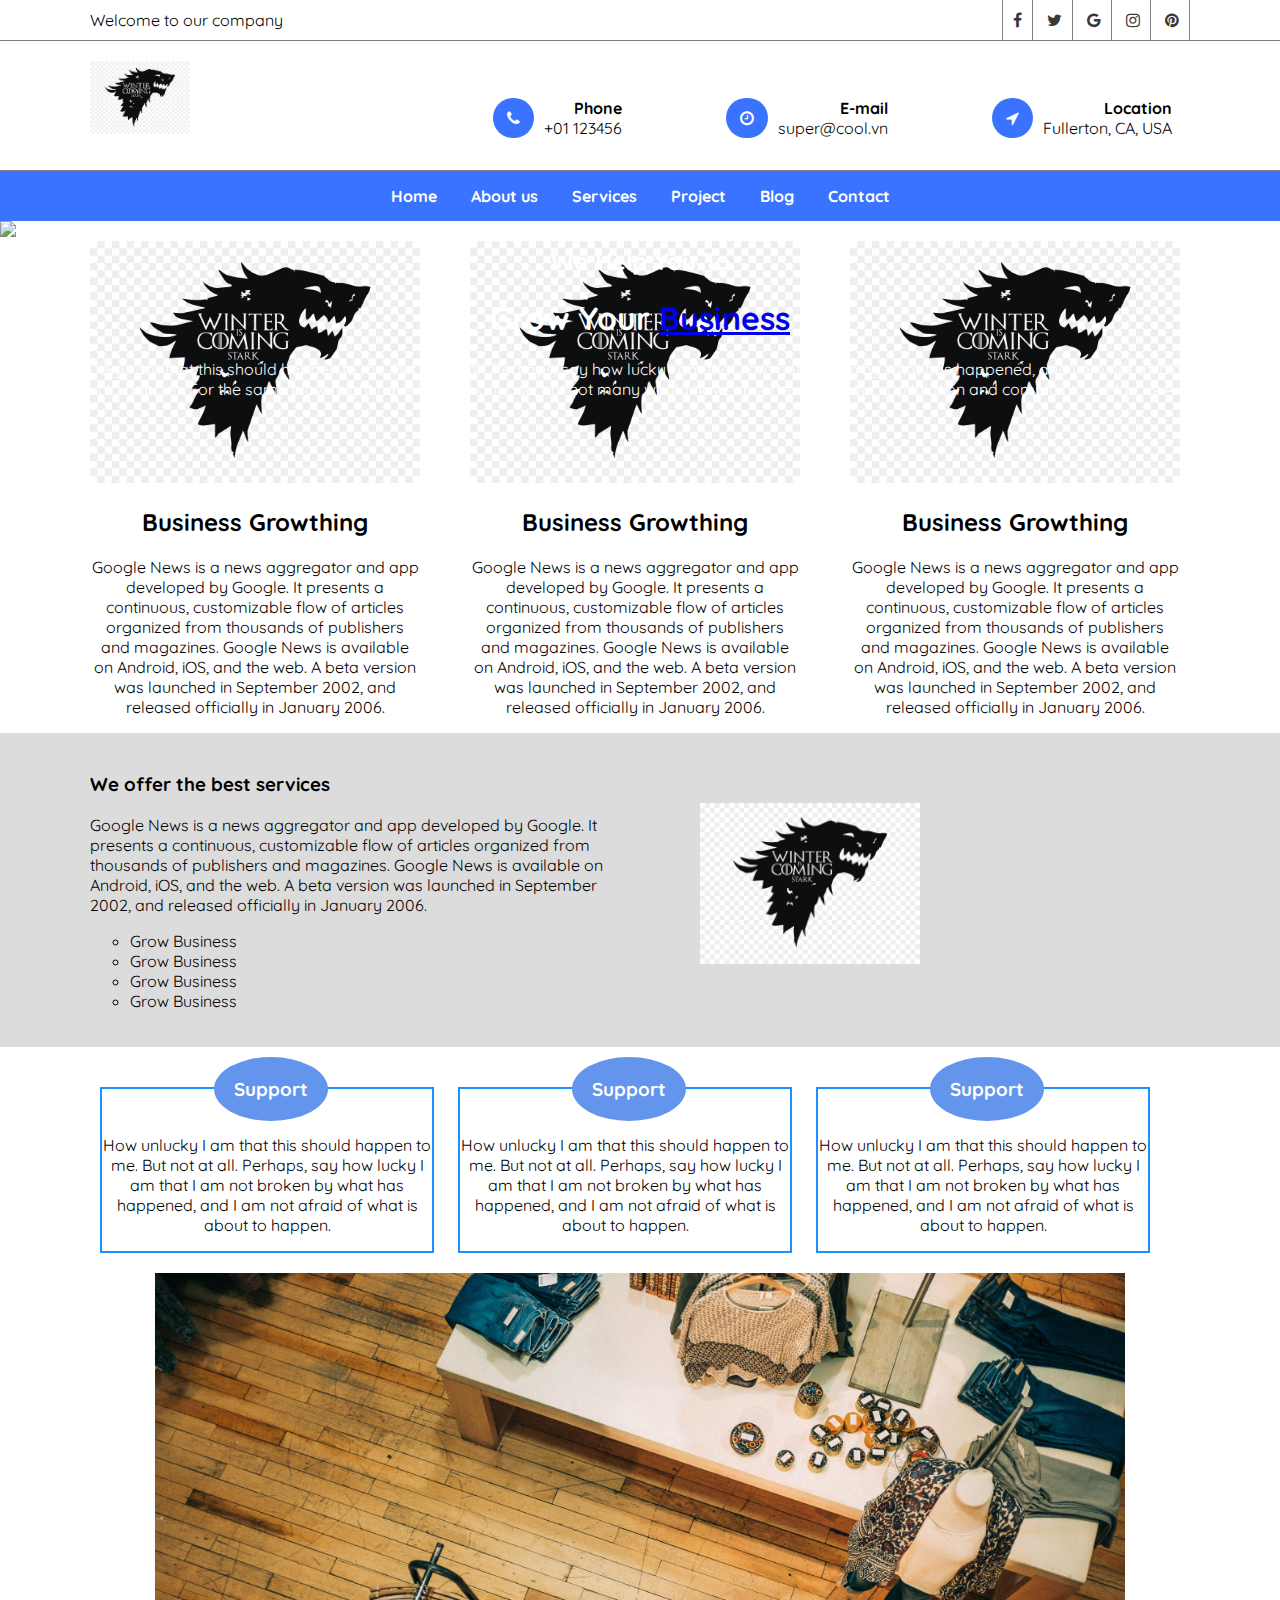
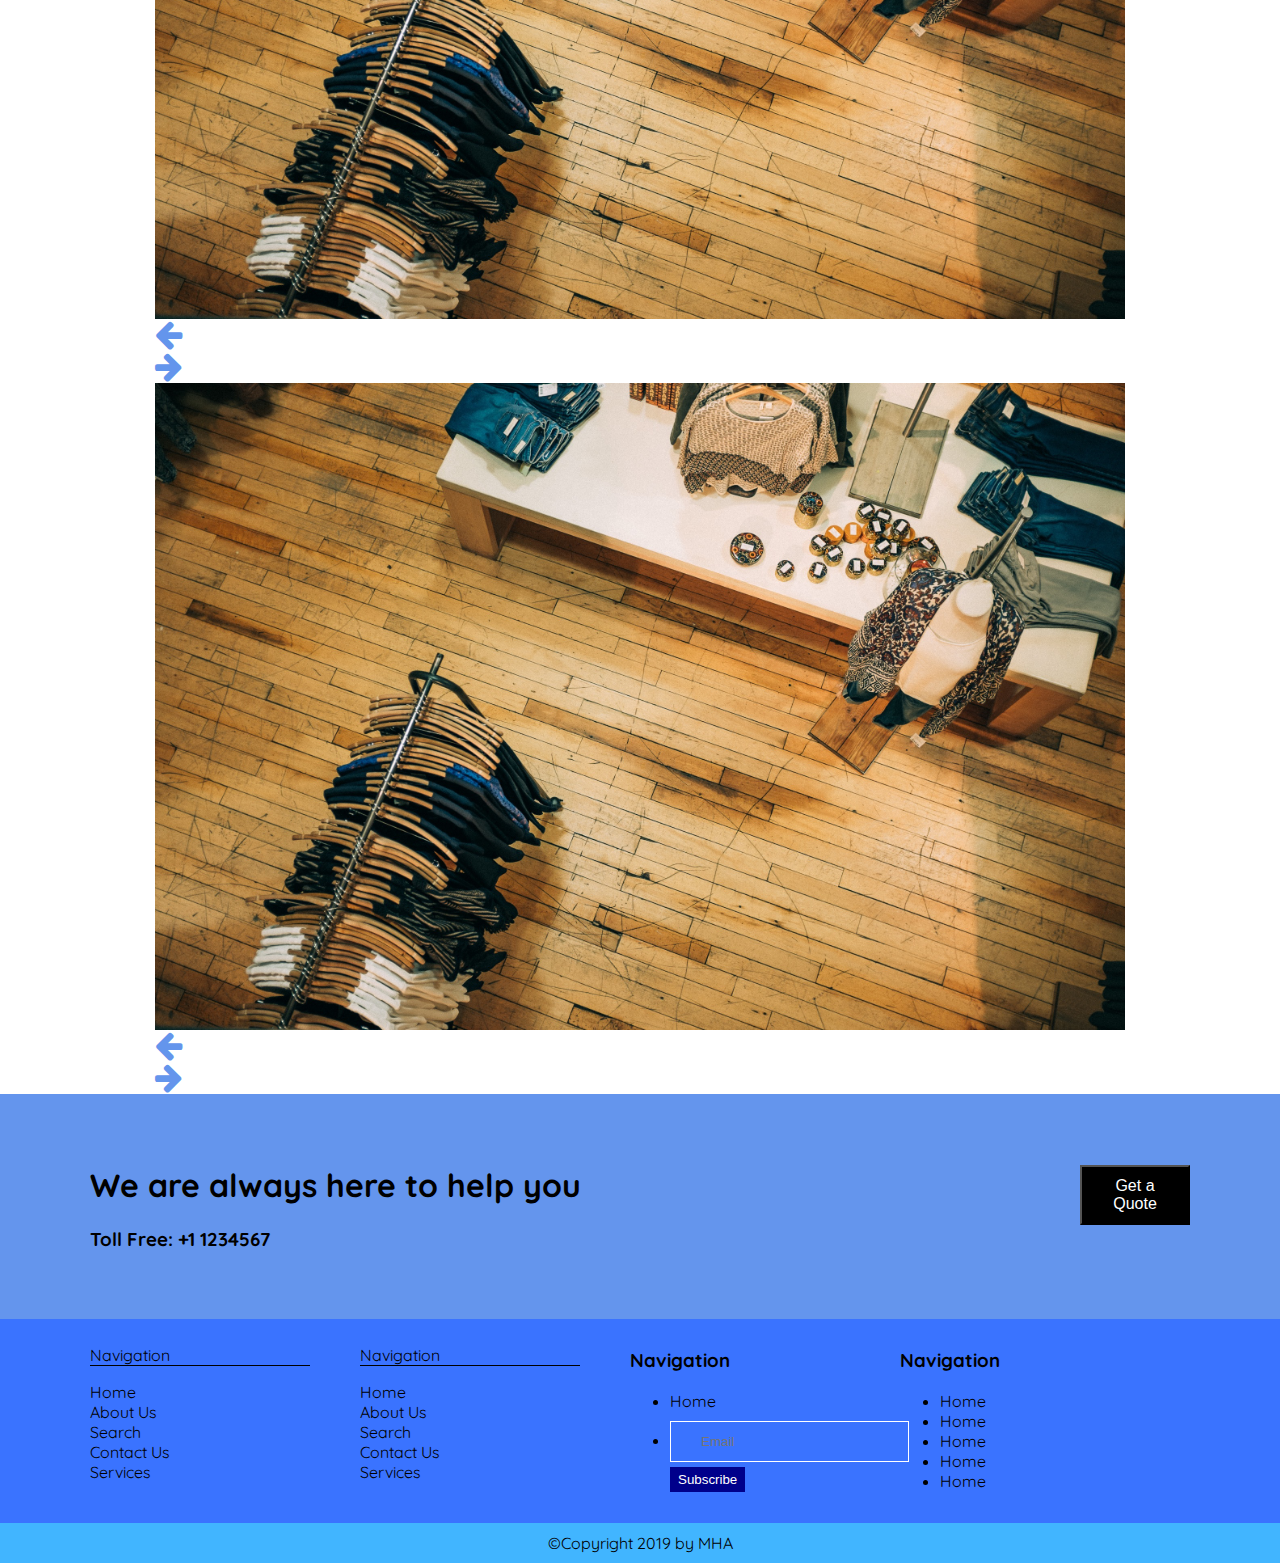
==== index.html @ ed1b42c8 "JQuery Cycle2 slideshow with JS code" ====
<!DOCTYPE html>
<html lang="en">

<head>
    <meta charset="UTF-8">
    <title>BT1 Website</title>
    <link rel="stylesheet" href="http://fonts.googleapis.com/css?family=Quicksand:300,400,500,700,900">
    <!--    <link rel="stylesheet" href="awesomefont/css/all.css">-->
    <link rel="stylesheet" href="//maxcdn.bootstrapcdn.com/font-awesome/4.2.0/css/font-awesome.min.css">
    <link rel="stylesheet" href="css/style.css">
    <link rel="icon" href="images/logo.jpg">
</head>
<body>
<!--BEGIN HEADER-->
<div id="header">
    <!--    BEGIN TOP HEADER-->
    <div id="top-header">
        <div class="container">
            <div id="top-left-header" class="col">
                <p>Welcome to our company</p>
            </div>
            <div id="right-top-header" class="col">
                <ul>
                    <li><a href="#" tittle="Facebook"><i class="fa fa-facebook"></i></a></li>
                    <li><a href="#" tittle="Twitter"><i class="fa fa-twitter"></i></a></li>
                    <li><a href="#" tittle="Google"><i class="fa fa-google"></i></a></li>
                    <li><a href="#" tittle="Instagram"><i class="fa fa-instagram"></i></a></li>
                    <li><a href="#" tittle="Pinterest"><i class="fa fa-pinterest"></i></a></li>
                </ul>
            </div>
        </div>
    </div>
    <!--    END TOP HEADER-->
    <!--    BEGIN CONTACT HEADER-->
    <div id="contact-header">
        <div class="container">
            <div id="logo">
                <a href="index.html" tittle="Main page">
                    <img src="images/logo.jpg" width="100px">
                </a>
            </div>
            <div id="contact">
                <ul>
                    <li>
                        <div class="item-contact">
                            <p class="icon"><i class="fa fa-phone"></i></p>
                            <p class="content"><strong>Phone</strong><br/>+01 123456</p>
                        </div>
                    </li>
                    <li>
                        <div class="item-contact">
                            <p class="icon"><i class="fa fa-clock-o"></i></p>
                            <p class="content"><strong>E-mail</strong><br/>super@cool.vn</p>
                        </div>
                        <div class="item-contact"> </div>
                    </li>
                    <li>
                        <div class="item-contact">
                            <p class="icon"><i class="fa fa-location-arrow"></i></p>
                            <p class="content"><strong>Location</strong><br/>Fullerton, CA, USA</p>
                        </div>
                        <div class="item-contact"> </div>
                    </li>
                </ul>
            </div>
        </div>
    </div>
    <!--    END CONTACT HEADER-->
    <div class="clearfix"></div> <!--clear unwanted space when using 'float'-->
    <!--    BEGIN MENU HEADER-->
    <div id="menu-header">
        <ul>
            <li><a href="index.html">Home</a></li>
            <li><a href="index.html">About us</a></li>
            <li><a href="index.html">Services</a></li>
            <li><a href="index.html">Project</a></li>
            <li><a href="index.html">Blog</a></li>
            <li><a href="index.html">Contact</a></li>
        </ul>
    </div>
    <!--    END MENU HEADER-->
</div>
<!--END HEADER-->

<!--BEGIN MAIN-->
<div id="main">
    <!--    BEGIN SLIDER-->
    <div id="slider">
        <img src="images/winter.jpg" width="100%">
        <div class="content-slider">
            <h2>We Help You To</h2>
            <h1>Grow Your <a href="#">Business</a></h1>
            <p>“How unlucky I am that this should happen to me. But not at all. Perhaps, say how lucky I am that I am not broken by what has happened, and I am not afraid of what is about to happen. For the same blow might have stricken anyone, but not many would have absorbed it without capitulation and complaint.” ― Marcus Aurelius</p>
        </div>
    </div>
    <!--    END SLIDER-->
    <!--    BEGIN SERVICES-->
    <div id="services">
        <div class="container">
            <div class="col-3">
                <img src="images/logo.jpg" width="100%">
                <div class="services-content">
                    <h2>Business Growthing</h2>
                    <p>Google News is a news aggregator and app developed by Google. It presents a continuous, customizable flow of articles organized from thousands of publishers and magazines. Google News is available on Android, iOS, and the web. A beta version was launched in September 2002, and released officially in January 2006.</p>
                </div>
            </div>
            <div class="col-3">
                <img src="images/logo.jpg" width="100%">
                <div class="services-content">
                    <h2>Business Growthing</h2>
                    <p>Google News is a news aggregator and app developed by Google. It presents a continuous, customizable flow of articles organized from thousands of publishers and magazines. Google News is available on Android, iOS, and the web. A beta version was launched in September 2002, and released officially in January 2006.</p>
                </div>
            </div>
            <div class="col-3">
                <img src="images/logo.jpg" width="100%">
                <div class="services-content">
                    <h2>Business Growthing</h2>
                    <p>Google News is a news aggregator and app developed by Google. It presents a continuous, customizable flow of articles organized from thousands of publishers and magazines. Google News is available on Android, iOS, and the web. A beta version was launched in September 2002, and released officially in January 2006.</p>
                </div>
            </div>
        </div>
    </div>
    <!--    END SERVICES-->
    <!--    BEGIN ADS-->
    <div id="ads">
        <div class="container">
            <div id="ads-text">
                <h3>We offer the best services</h3>
                <p>Google News is a news aggregator and app developed by Google. It presents a continuous, customizable flow of articles organized from thousands of publishers and magazines. Google News is available on Android, iOS, and the web. A beta version was launched in September 2002, and released officially in January 2006.</p>
                <ul>
                    <li>Grow Business</li>
                    <li>Grow Business</li>
                    <li>Grow Business</li>
                    <li>Grow Business</li>
                </ul>
            </div>
            <div id="ads-image">
                <img src="images/logo.jpg" width="50%">
            </div>
        </div>
    </div>
    <!--    END ADS-->
    <div id="box">
        <div class="container">
            <div class="box-1">
                <h3>Support</h3>
                <p>How unlucky I am that this should happen to me. But not at all. Perhaps, say how lucky I am that I am not broken by what has happened, and I am not afraid of what is about to happen.</p>
            </div>
            <div class="box-1">
                <h3>Support</h3>
                <p>How unlucky I am that this should happen to me. But not at all. Perhaps, say how lucky I am that I am not broken by what has happened, and I am not afraid of what is about to happen.</p>
            </div>
            <div class="box-1">
                <h3>Support</h3>
                <p>How unlucky I am that this should happen to me. But not at all. Perhaps, say how lucky I am that I am not broken by what has happened, and I am not afraid of what is about to happen.</p>
            </div>
        </div>
    </div>
<!--    START CYCLE SLIDERS-->
    <script src="js/jquery-1.12.4.min.js" type="text/javascript"></script>
    <script src="js/jquery.cycle2.min.js" type="text/javascript"></script>
    <script>
        $(document).ready(function(){
            $("#cycle-1").cycle({speed: 4000, fx: 'none'});
            $("#cycle-2").cycle({speed: 2000, fx: 'fadeout'});
        })
    </script>
    <div id="cycle">
        <div id="cycle-1">
            <div class="cycle-prev"><a href="#"><i class="fa fa-arrow-left fa-2x"></i></a></div>
            <div class="cycle-next"><a href="#"><i class="fa fa-arrow-right fa-2x"></i></a></div>
            <img src="images/1.jpg" class="img-responsive">
            <img src="images/2.jpg" class="img-responsive">
            <img src="images/3.jpg" class="img-responsive">
            <img src="images/4.jpg" class="img-responsive">
        </div>

        <div id="cycle-2">
            <div class="cycle-prev"><a href="#"><i class="fa fa-arrow-left fa-2x"></i></a></div>
            <div class="cycle-next"><a href="#"><i class="fa fa-arrow-right fa-2x"></i></a></div>
            <img src="images/1.jpg" class="img-responsive">
            <img src="images/2.jpg" class="img-responsive">
            <img src="images/3.jpg" class="img-responsive">
            <img src="images/4.jpg" class="img-responsive">
        </div>
    </div>
<!--    END CYCLE SLIDERS-->
</div>
<!--END MAIN-->

<footer id="footer">
    <!--    BEGIN QUOTE-->
    <div id="quote" class="clearfix">
        <div class="container">
            <button style="float: right;" class="quote-button">Get a Quote</button>
            <div class="toll">
                <h1>We are always here to help you</h1>
                <h3>Toll Free: +1 1234567</h3>
            </div>
        </div>
    </div>
    <!--    END QUOTE-->
    <!--    BEGIN LINKS-->
    <div id="links">
        <div class="container">
            <div class="col-4-1">
                <p>Navigation</p>
                <a href="#">Home</a><br/>
                <a href="#">About Us</a><br/>
                <a href="#">Search</a><br/>
                <a href="#">Contact Us</a><br/>
                <a href="#">Services</a><br/>
            </div>
            <div class="col-4-1">
                <p>Navigation</p>
                <a href="#">Home</a><br/>
                <a href="#">About Us</a><br/>
                <a href="#">Search</a><br/>
                <a href="#">Contact Us</a><br/>
                <a href="#">Services</a><br/>
            </div>
            <div class="col-4-1">
                <h3>Navigation</h3>
                <ul>
                    <li><a href="#">Home</a></li>
                    <li>
                        <form>
                            <input placeholder="Email" type="email" name="emailaddress" id="email">
                            <button id="subs" type="submit">Subscribe</button>
                        </form>
                    </li>
                </ul>

            </div>
            <div class="col-4-1">
                <h3>Navigation</h3>
                <ul>
                    <li><a href="#">Home</a></li>
                    <li><a href="#">Home</a></li>
                    <li><a href="#">Home</a></li>
                    <li><a href="#">Home</a></li>
                    <li><a href="#">Home</a></li>
                </ul>
            </div>
        </div>
    </div>
    <!--    END LINKS-->
    <!--    BEGIN COPYRIGHT-->
    <div id="copyright">
        <p>&copyCopyright 2019 by MHA</p>
    </div>
    <!--    END COPYRIGHT-->
</footer>
</body>
</html>
---- css/style.css ----
/*BODY*/
body{
    margin: 0;
    font-family: 'Quicksand', san-serif;
    font-size: 12pt;
}

/*TOP HEADER*/
#top-header{
    border-bottom: 1px solid grey;
}

/*TOP LEFT HEADER*/
#top-left-header p{
    margin: 0px;
    padding: 10px 0;
}

/*RIGHT TOP HEADER*/
#right-top-header{
    float: right;
}

#right-top-header a{
    color: #393939;
    display: block;
    padding: 10px;
    border-right: 1px solid grey;
}

#right-top-header ul li:first-child {
    border-left: 1px solid grey;
}

#right-top-header ul{
    list-style-type: none;
    padding-left: 0;
    margin: 0;
}

#right-top-header ul li{
    display: inline-block;
}

/*TOP HEADER CONTAINER*/
.container{
    width: 1100px;
    margin: 0 auto;
}

/*TOP HEADER COL*/
.col{
    display: inline-block;
}

/*CONTACT HEADER*/
#contact-header{
    border-bottom: 1px solid grey;
}

/*LOGO IN CONTACT HEADER*/
#logo{
    display: inline-block;
    width: 20%;
    padding: 20px 0;
}

/*CONTACT IN CONTACT HEADER*/
#contact{
    display: inline-block;
    width: 78%;
    text-align: right;
}

#contact-header ul{
    list-style-type: none;
    padding: 0;
}

#contact-header ul li{
    display: inline-block;
    margin-left: 100px;
}

.icon{
    float: left;
    background: #3a73ff;
    color: white;
    padding: 10px 14px;
    border-radius: 45px;
    margin-right: 10px;
}

.content{
    display: inline-block;
}

.clearfix{
    clear: both;
}

/*MENU HEADER*/
#menu-header{
    background: #3a73ff;
    text-align: center;
    color: white;
}

#menu-header ul{
    margin: 0;
    padding: 0;
}

#menu-header ul li{
    list-style-type: none;
    display: inline-block;
}

#menu-header a{
    text-decoration: none;
    color: white;
    font-weight: bold;
    display: block;
    padding: 15px;
}

#menu-header a:hover{
    color: deepskyblue;
}

/*MAIN SLIDER*/
#slider{
    position: relative;
}

.content-slider{
    position: absolute;
    top: 25%;
    text-align: center;
    color: white;
}

/*MAIN SERVICES*/
.col-3{
    width: 30%;
    float: left;
    margin-right: 50px;
}

.col-3:last-child{
    margin-right: 0;
}

.services-content{
    text-align: center;
}

/*MAIN ADS*/
#ads{
    clear: both;
    background: gainsboro;
    padding: 20px;
}

#ads-text{
    display: inline-block;
    width: 50%;
}

#ads-text ul{
    list-style-type: circle;
}

#ads-image{
    display: inline-block;
    width: 40%;
    float: right;
    padding: 50px;
}

/*MAIN BOX*/

.box-1{
    width: 30%;
    display: inline-block;
    margin: 10px;
    margin-top: 40px;
    margin-bottom: 20px;
    text-align: center;
    border: 2px solid dodgerblue;
    position: relative;
    padding-top: 30px;
}

.box-1 h3 {
    position: absolute;
    top: -50px;
    left: 34%;
    background: #6495ec;
    padding: 20px;
    color: #fff;
    border-radius: 50%;
}

/*CYCLE SLIDER*/
#cycle{
    width: 970px;
    margin: 0 auto;
    position: relative;
}

.img-responsive{
    max-width: 100%;
}

.cycle-prev{
    positon: absolute;
    top: 50px;
    left: 5px;
}

.cycle-next{
    positon: absolute;
    top: 50px;
    right: 5px;
}

#cycle a{
    color: #6495ec;
}

/*FOOTER QUOTE*/
#quote{
    background: cornflowerblue;
    padding: 50px;
}

.quote-button{
    display: inline-block;
    background: black;
    color: white;
    padding: 10px 10px;
    font-size: 16px;
    width: 10%;
    cursor:pointer;
    float: right;
}

#quote toll{
    display: inline-block;
    width: 80%;
}

/*FOOTER LINKS*/
#links{
    clear: both;
    overflow: auto;
    background: #3a73ff;
    padding: 10px;
}

.col-4-1 p{
    border-bottom: 1px solid black;
}

#red-text{
    border-bottom: none;
    color: red;
    margin: 0;
    font-weight: bold;
}

.col-4-1 a{
    text-decoration: none;
    color: black;
}

.col-4-1 a:hover{
    color: white;
}

.col-4-1{
    width: 20%;
    float: left;
    margin-right: 50px;
}

#email{
    border: 1px solid white;
    padding: 10px;
    margin: 10px 10px 0 0;
    background: #3a73ff;
    padding: 12px 30px;
}

#subs{
    border: none;
    color: white;
    background: darkblue;
    margin: 5px 0;
    padding: 5px 8px;
    cursor: pointer;
}

/*FOOTER COPYRIGHT*/
#copyright p{
    margin: 0;
    overflow: hidden;
    clear: both;
    padding: 10px;
    text-align: center;
    background: #41b5ff;
}
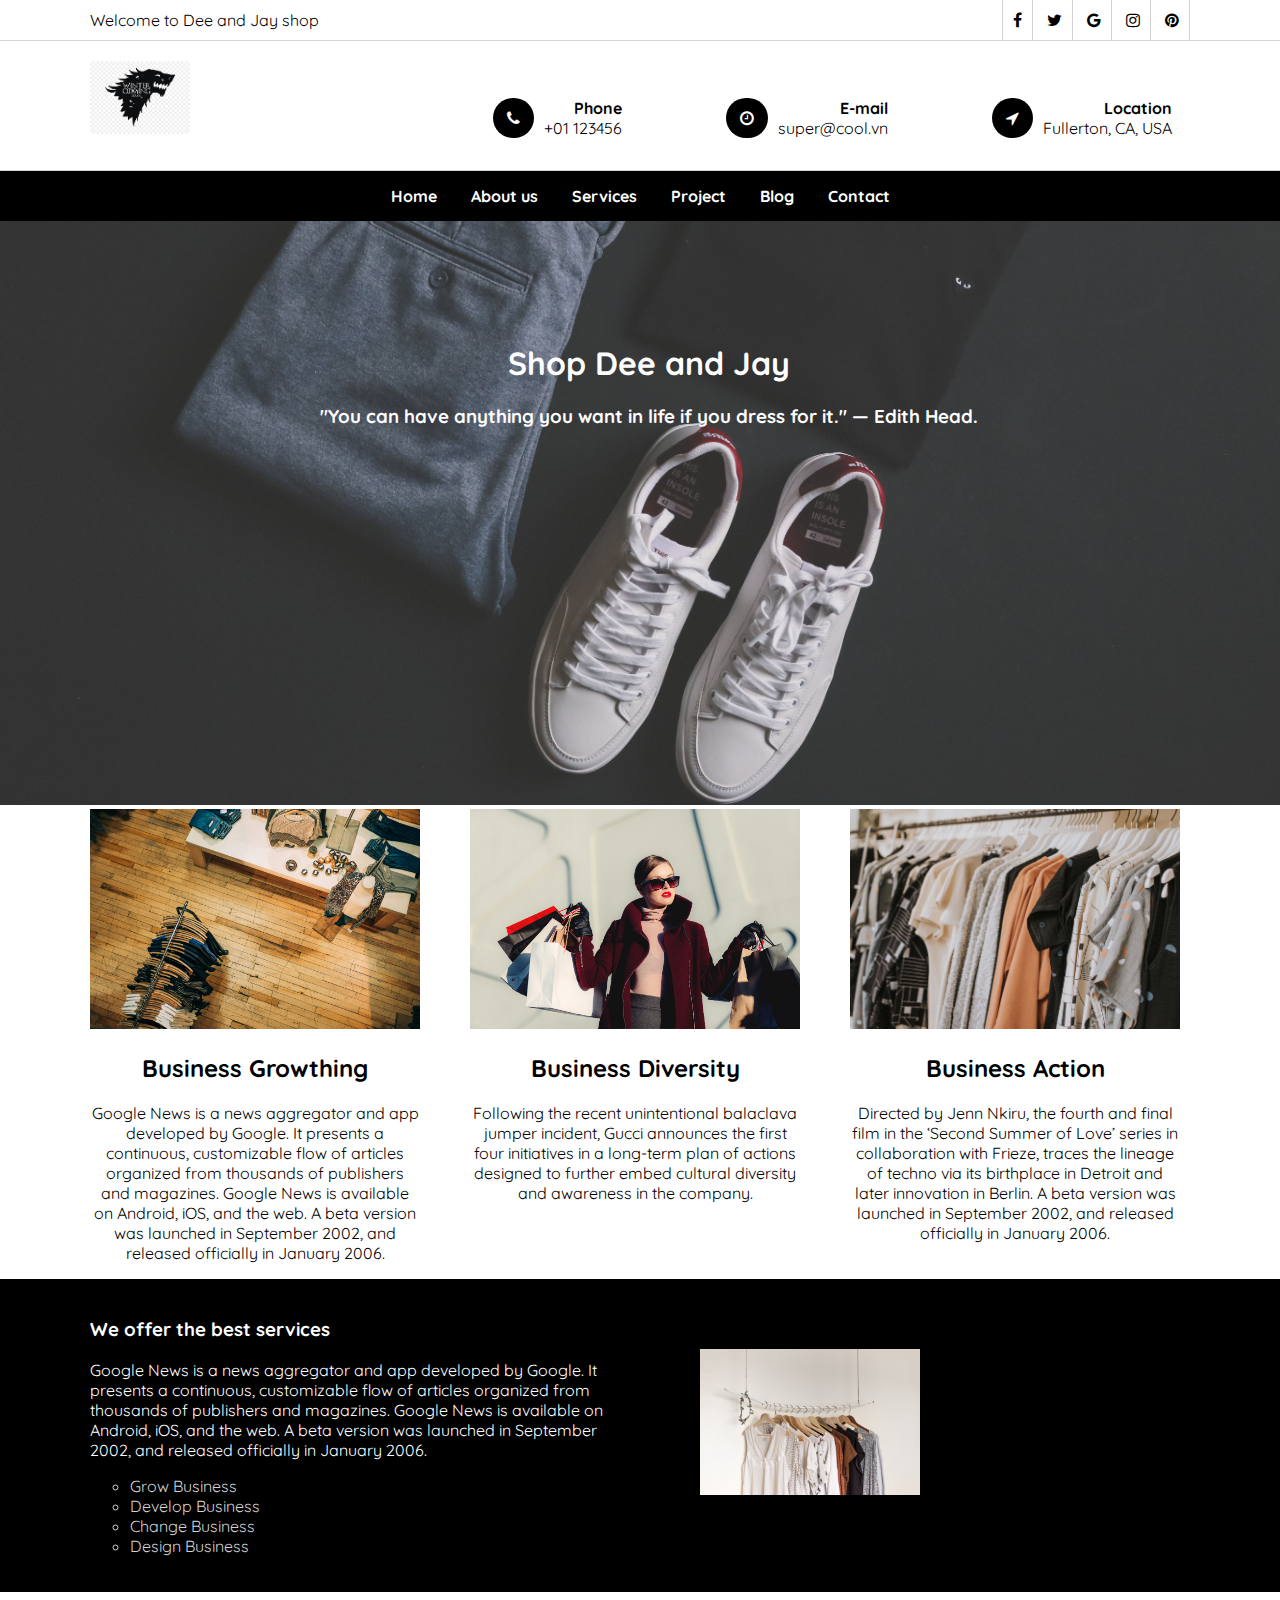
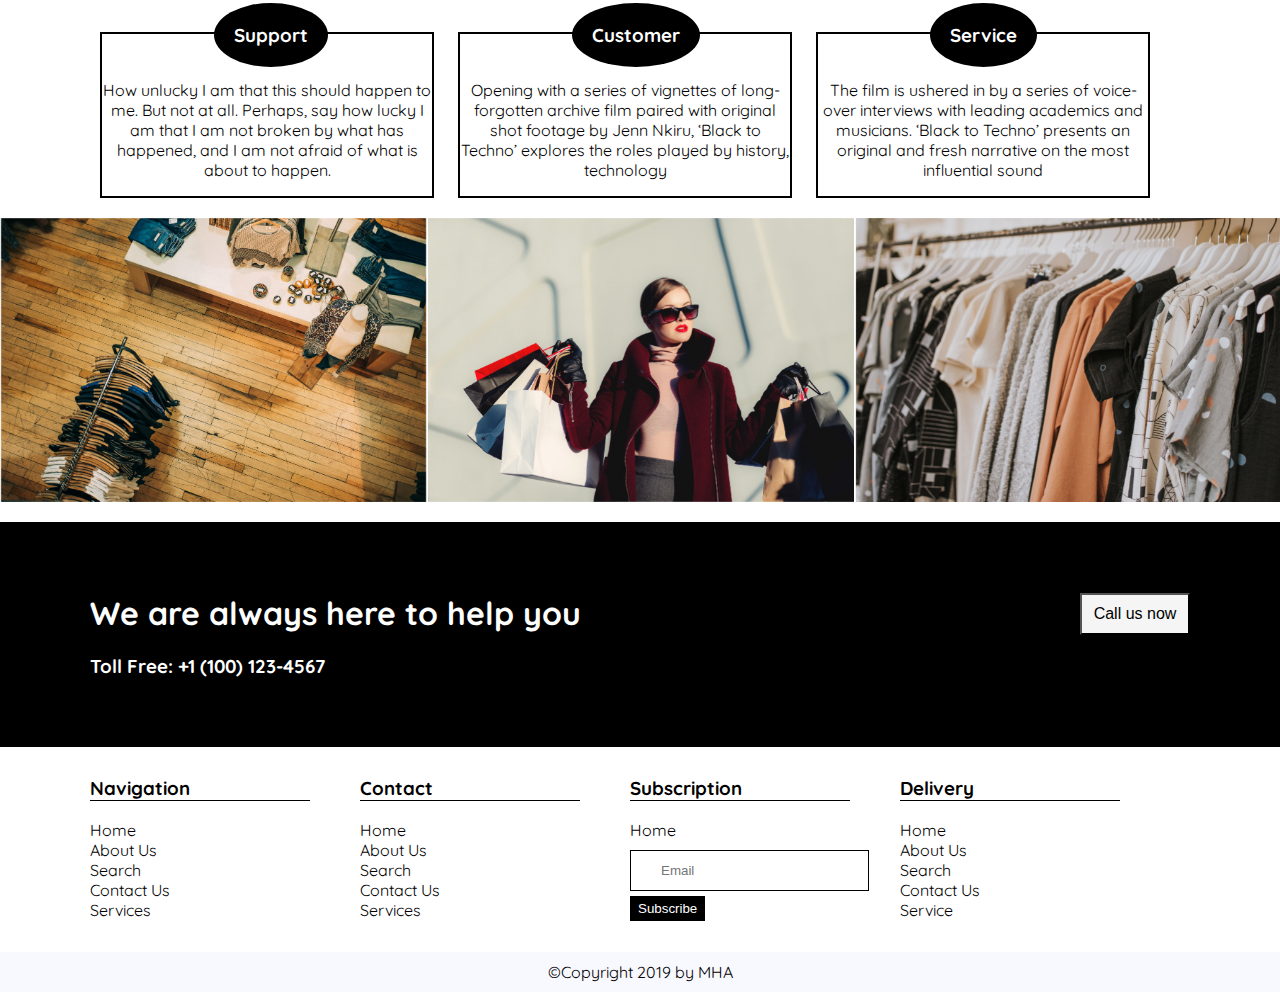
==== commit 1b282800: "Owl Casourel Slideshow with page design" ====
--- a/index.html
+++ b/index.html
@@ -3,12 +3,14 @@
 
 <head>
     <meta charset="UTF-8">
-    <title>BT1 Website</title>
+    <title>Dee and Jay</title>
     <link rel="stylesheet" href="http://fonts.googleapis.com/css?family=Quicksand:300,400,500,700,900">
     <!--    <link rel="stylesheet" href="awesomefont/css/all.css">-->
     <link rel="stylesheet" href="//maxcdn.bootstrapcdn.com/font-awesome/4.2.0/css/font-awesome.min.css">
     <link rel="stylesheet" href="css/style.css">
     <link rel="icon" href="images/logo.jpg">
+    <link rel="stylesheet" href="owlcarousel/docs/assets/owlcarousel/assets/owl.carousel.css" type="text/css">
+    <link rel="stylesheet" href="owlcarousel/dist/assets/owl.theme.default.css" type="text/css">
 </head>
 <body>
 <!--BEGIN HEADER-->
@@ -17,7 +19,7 @@
     <div id="top-header">
         <div class="container">
             <div id="top-left-header" class="col">
-                <p>Welcome to our company</p>
+                <p>Welcome to Dee and Jay shop</p>
             </div>
             <div id="right-top-header" class="col">
                 <ul>
@@ -86,11 +88,10 @@
 <div id="main">
     <!--    BEGIN SLIDER-->
     <div id="slider">
-        <img src="images/winter.jpg" width="100%">
+        <img src="images/6.jpg" width="100%">
         <div class="content-slider">
-            <h2>We Help You To</h2>
-            <h1>Grow Your <a href="#">Business</a></h1>
-            <p>“How unlucky I am that this should happen to me. But not at all. Perhaps, say how lucky I am that I am not broken by what has happened, and I am not afraid of what is about to happen. For the same blow might have stricken anyone, but not many would have absorbed it without capitulation and complaint.” ― Marcus Aurelius</p>
+            <h1>Shop Dee and Jay</h1>
+            <h3>"You can have anything you want in life if you dress for it." — Edith Head.</h3>
         </div>
     </div>
     <!--    END SLIDER-->
@@ -98,24 +99,24 @@
     <div id="services">
         <div class="container">
             <div class="col-3">
-                <img src="images/logo.jpg" width="100%">
+                <img src="images/1.jpg" width="100%">
                 <div class="services-content">
                     <h2>Business Growthing</h2>
                     <p>Google News is a news aggregator and app developed by Google. It presents a continuous, customizable flow of articles organized from thousands of publishers and magazines. Google News is available on Android, iOS, and the web. A beta version was launched in September 2002, and released officially in January 2006.</p>
                 </div>
             </div>
             <div class="col-3">
-                <img src="images/logo.jpg" width="100%">
+                <img src="images/2.jpg" width="100%">
                 <div class="services-content">
-                    <h2>Business Growthing</h2>
-                    <p>Google News is a news aggregator and app developed by Google. It presents a continuous, customizable flow of articles organized from thousands of publishers and magazines. Google News is available on Android, iOS, and the web. A beta version was launched in September 2002, and released officially in January 2006.</p>
+                    <h2>Business Diversity</h2>
+                    <p>Following the recent unintentional balaclava jumper incident, Gucci announces the first four initiatives in a long-term plan of actions designed to further embed cultural diversity and awareness in the company.</p>
                 </div>
             </div>
             <div class="col-3">
-                <img src="images/logo.jpg" width="100%">
+                <img src="images/3.jpg" width="100%">
                 <div class="services-content">
-                    <h2>Business Growthing</h2>
-                    <p>Google News is a news aggregator and app developed by Google. It presents a continuous, customizable flow of articles organized from thousands of publishers and magazines. Google News is available on Android, iOS, and the web. A beta version was launched in September 2002, and released officially in January 2006.</p>
+                    <h2>Business Action</h2>
+                    <p>Directed by Jenn Nkiru, the fourth and final film in the ‘Second Summer of Love’ series in collaboration with Frieze, traces the lineage of techno via its birthplace in Detroit and later innovation in Berlin. A beta version was launched in September 2002, and released officially in January 2006.</p>
                 </div>
             </div>
         </div>
@@ -129,13 +130,13 @@
                 <p>Google News is a news aggregator and app developed by Google. It presents a continuous, customizable flow of articles organized from thousands of publishers and magazines. Google News is available on Android, iOS, and the web. A beta version was launched in September 2002, and released officially in January 2006.</p>
                 <ul>
                     <li>Grow Business</li>
-                    <li>Grow Business</li>
-                    <li>Grow Business</li>
-                    <li>Grow Business</li>
+                    <li>Develop Business</li>
+                    <li>Change Business</li>
+                    <li>Design Business</li>
                 </ul>
             </div>
             <div id="ads-image">
-                <img src="images/logo.jpg" width="50%">
+                <img src="images/4.jpg" width="50%">
             </div>
         </div>
     </div>
@@ -147,44 +148,68 @@
                 <p>How unlucky I am that this should happen to me. But not at all. Perhaps, say how lucky I am that I am not broken by what has happened, and I am not afraid of what is about to happen.</p>
             </div>
             <div class="box-1">
-                <h3>Support</h3>
-                <p>How unlucky I am that this should happen to me. But not at all. Perhaps, say how lucky I am that I am not broken by what has happened, and I am not afraid of what is about to happen.</p>
+                <h3>Customer</h3>
+                <p>Opening with a series of vignettes of long-forgotten archive film paired with original shot footage by Jenn Nkiru, ‘Black to Techno’ explores the roles played by history, technology </p>
             </div>
             <div class="box-1">
-                <h3>Support</h3>
-                <p>How unlucky I am that this should happen to me. But not at all. Perhaps, say how lucky I am that I am not broken by what has happened, and I am not afraid of what is about to happen.</p>
-            </div>
-        </div>
-    </div>
-<!--    START CYCLE SLIDERS-->
-    <script src="js/jquery-1.12.4.min.js" type="text/javascript"></script>
-    <script src="js/jquery.cycle2.min.js" type="text/javascript"></script>
+                <h3>Service</h3>
+                <p>The film is ushered in by a series of voice-over interviews with leading academics and musicians. ‘Black to Techno’ presents an original and fresh narrative on the most influential sound </p>
+            </div>
+        </div>
+    </div>
+    <!--    START CYCLE SLIDERS-->
+    <!--    <script src="jquery/jquery-1.12.4.min.js" type="text/javascript"></script>-->
+    <!--    <script src="jquery/jquery.cycle2.min.js" type="text/javascript"></script>-->
+    <!--    <script>-->
+    <!--        $(document).ready(function(){-->
+    <!--            $("#cycle-1").cycle({speed: 4000, fx: 'none'});-->
+    <!--            $("#cycle-2").cycle({speed: 2000, fx: 'fadeout'});-->
+    <!--        })-->
+    <!--    </script>-->
+    <!--    <div id="cycle">-->
+    <!--        <div id="cycle-1">-->
+    <!--            <div class="cycle-prev"><a href="#"><i class="fa fa-arrow-left fa-2x"></i></a></div>-->
+    <!--            <div class="cycle-next"><a href="#"><i class="fa fa-arrow-right fa-2x"></i></a></div>-->
+    <!--            <img src="images/1.jpg" class="img-responsive">-->
+    <!--            <img src="images/2.jpg" class="img-responsive">-->
+    <!--            <img src="images/3.jpg" class="img-responsive">-->
+    <!--            <img src="images/4.jpg" class="img-responsive">-->
+    <!--            <img src="images/5.jpg" class="img-responsive">-->
+    <!--        </div>-->
+
+    <!--        <div id="cycle-2">-->
+    <!--            <div class="cycle-prev"><a href="#"><i class="fa fa-arrow-left fa-2x"></i></a></div>-->
+    <!--            <div class="cycle-next"><a href="#"><i class="fa fa-arrow-right fa-2x"></i></a></div>-->
+    <!--            <img src="images/1.jpg" class="img-responsive">-->
+    <!--            <img src="images/2.jpg" class="img-responsive">-->
+    <!--            <img src="images/3.jpg" class="img-responsive">-->
+    <!--            <img src="images/4.jpg" class="img-responsive">-->
+    <!--            <img src="images/5.jpg" class="img-responsive">-->
+    <!--        </div>-->
+    <!--    </div>-->
+    <!--    END CYCLE SLIDERS-->
+
+    <!--    START OWL CAROUSEL SLIDESHOW-->
+    <div class="owl-carousel">
+        <div><img src="images/1.jpg" width="500px"></div>
+        <div><img src="images/2.jpg" width="500px"></div>
+        <div><img src="images/3.jpg" width="500px"></div>
+        <div><img src="images/4.jpg" width="500px"></div>
+        <div><img src="images/5.jpg" width="500px"></div>
+    </div>
+
+    <script src="jquery/jquery-1.12.4.min.js" type="text/javascript"></script>
+    <script src="owlcarousel/dist/owl.carousel.min.js" type="text/javascript"></script>
     <script>
         $(document).ready(function(){
-            $("#cycle-1").cycle({speed: 4000, fx: 'none'});
-            $("#cycle-2").cycle({speed: 2000, fx: 'fadeout'});
-        })
+            $(".owl-carousel").owlCarousel({
+                margin: 2,
+                loop: true,
+                autoplay: true
+            });
+        });
     </script>
-    <div id="cycle">
-        <div id="cycle-1">
-            <div class="cycle-prev"><a href="#"><i class="fa fa-arrow-left fa-2x"></i></a></div>
-            <div class="cycle-next"><a href="#"><i class="fa fa-arrow-right fa-2x"></i></a></div>
-            <img src="images/1.jpg" class="img-responsive">
-            <img src="images/2.jpg" class="img-responsive">
-            <img src="images/3.jpg" class="img-responsive">
-            <img src="images/4.jpg" class="img-responsive">
-        </div>
-
-        <div id="cycle-2">
-            <div class="cycle-prev"><a href="#"><i class="fa fa-arrow-left fa-2x"></i></a></div>
-            <div class="cycle-next"><a href="#"><i class="fa fa-arrow-right fa-2x"></i></a></div>
-            <img src="images/1.jpg" class="img-responsive">
-            <img src="images/2.jpg" class="img-responsive">
-            <img src="images/3.jpg" class="img-responsive">
-            <img src="images/4.jpg" class="img-responsive">
-        </div>
-    </div>
-<!--    END CYCLE SLIDERS-->
+    <!--    END OWL CAROUSEL SLIDESHOW-->
 </div>
 <!--END MAIN-->
 
@@ -192,10 +217,10 @@
     <!--    BEGIN QUOTE-->
     <div id="quote" class="clearfix">
         <div class="container">
-            <button style="float: right;" class="quote-button">Get a Quote</button>
+            <button style="float: right;" class="quote-button">Call us now</button>
             <div class="toll">
                 <h1>We are always here to help you</h1>
-                <h3>Toll Free: +1 1234567</h3>
+                <h3>Toll Free: +1 (100) 123-4567</h3>
             </div>
         </div>
     </div>
@@ -204,7 +229,7 @@
     <div id="links">
         <div class="container">
             <div class="col-4-1">
-                <p>Navigation</p>
+                <h3>Navigation</h3>
                 <a href="#">Home</a><br/>
                 <a href="#">About Us</a><br/>
                 <a href="#">Search</a><br/>
@@ -212,7 +237,7 @@
                 <a href="#">Services</a><br/>
             </div>
             <div class="col-4-1">
-                <p>Navigation</p>
+                <h3>Contact</h3>
                 <a href="#">Home</a><br/>
                 <a href="#">About Us</a><br/>
                 <a href="#">Search</a><br/>
@@ -220,7 +245,7 @@
                 <a href="#">Services</a><br/>
             </div>
             <div class="col-4-1">
-                <h3>Navigation</h3>
+                <h3>Subscription</h3>
                 <ul>
                     <li><a href="#">Home</a></li>
                     <li>
@@ -233,13 +258,13 @@
 
             </div>
             <div class="col-4-1">
-                <h3>Navigation</h3>
+                <h3>Delivery</h3>
                 <ul>
                     <li><a href="#">Home</a></li>
-                    <li><a href="#">Home</a></li>
-                    <li><a href="#">Home</a></li>
-                    <li><a href="#">Home</a></li>
-                    <li><a href="#">Home</a></li>
+                    <li><a href="#">About Us</a></li>
+                    <li><a href="#">Search</a></li>
+                    <li><a href="#">Contact Us</a></li>
+                    <li><a href="#">Service</a></li>
                 </ul>
             </div>
         </div>
@@ -252,4 +277,5 @@
     <!--    END COPYRIGHT-->
 </footer>
 </body>
-</html>+</html>
+
--- a/css/style.css
+++ b/css/style.css
@@ -7,7 +7,7 @@
 
 /*TOP HEADER*/
 #top-header{
-    border-bottom: 1px solid grey;
+    border-bottom: 1px solid lightgrey;
 }
 
 /*TOP LEFT HEADER*/
@@ -22,14 +22,14 @@
 }
 
 #right-top-header a{
-    color: #393939;
+    color: black;
     display: block;
     padding: 10px;
-    border-right: 1px solid grey;
+    border-right: 1px solid lightgrey;
 }
 
 #right-top-header ul li:first-child {
-    border-left: 1px solid grey;
+    border-left: 1px solid lightgrey;
 }
 
 #right-top-header ul{
@@ -55,7 +55,7 @@
 
 /*CONTACT HEADER*/
 #contact-header{
-    border-bottom: 1px solid grey;
+    border-bottom: 1px solid lightgrey;
 }
 
 /*LOGO IN CONTACT HEADER*/
@@ -84,7 +84,7 @@
 
 .icon{
     float: left;
-    background: #3a73ff;
+    background: black;
     color: white;
     padding: 10px 14px;
     border-radius: 45px;
@@ -101,7 +101,7 @@
 
 /*MENU HEADER*/
 #menu-header{
-    background: #3a73ff;
+    background: black;
     text-align: center;
     color: white;
 }
@@ -125,7 +125,7 @@
 }
 
 #menu-header a:hover{
-    color: deepskyblue;
+    color: grey;
 }
 
 /*MAIN SLIDER*/
@@ -135,9 +135,10 @@
 
 .content-slider{
     position: absolute;
-    top: 25%;
-    text-align: center;
-    color: white;
+    top: 17%;
+    text-align: center;
+    color: white;
+    margin-left: 25%;
 }
 
 /*MAIN SERVICES*/
@@ -158,17 +159,19 @@
 /*MAIN ADS*/
 #ads{
     clear: both;
-    background: gainsboro;
+    background: black;
     padding: 20px;
 }
 
 #ads-text{
     display: inline-block;
     width: 50%;
+    color: white;
 }
 
 #ads-text ul{
     list-style-type: circle;
+    color: lightgrey;
 }
 
 #ads-image{
@@ -187,7 +190,7 @@
     margin-top: 40px;
     margin-bottom: 20px;
     text-align: center;
-    border: 2px solid dodgerblue;
+    border: 2px solid black;
     position: relative;
     padding-top: 30px;
 }
@@ -196,7 +199,7 @@
     position: absolute;
     top: -50px;
     left: 34%;
-    background: #6495ec;
+    background: black;
     padding: 20px;
     color: #fff;
     border-radius: 50%;
@@ -215,14 +218,15 @@
 
 .cycle-prev{
     positon: absolute;
-    top: 50px;
-    left: 5px;
+    display: inline-block;
+    top: -50%;
 }
 
 .cycle-next{
     positon: absolute;
-    top: 50px;
-    right: 5px;
+    display: inline-block;
+    float: right;
+    top: 50%;
 }
 
 #cycle a{
@@ -231,14 +235,15 @@
 
 /*FOOTER QUOTE*/
 #quote{
-    background: cornflowerblue;
+    background: black;
     padding: 50px;
+    color: white;
 }
 
 .quote-button{
     display: inline-block;
-    background: black;
-    color: white;
+    background: whitesmoke;
+    color: black;
     padding: 10px 10px;
     font-size: 16px;
     width: 10%;
@@ -255,19 +260,12 @@
 #links{
     clear: both;
     overflow: auto;
-    background: #3a73ff;
+    background: white;
     padding: 10px;
 }
 
-.col-4-1 p{
+.col-4-1 h3{
     border-bottom: 1px solid black;
-}
-
-#red-text{
-    border-bottom: none;
-    color: red;
-    margin: 0;
-    font-weight: bold;
 }
 
 .col-4-1 a{
@@ -276,7 +274,7 @@
 }
 
 .col-4-1 a:hover{
-    color: white;
+    color: grey;
 }
 
 .col-4-1{
@@ -285,18 +283,22 @@
     margin-right: 50px;
 }
 
+.col-4-1 ul{
+    list-style-type: none;
+    padding: 0;
+}
+
 #email{
-    border: 1px solid white;
-    padding: 10px;
+    border: 1px solid black;
     margin: 10px 10px 0 0;
-    background: #3a73ff;
+    background: white;
     padding: 12px 30px;
 }
 
 #subs{
     border: none;
     color: white;
-    background: darkblue;
+    background: black;
     margin: 5px 0;
     padding: 5px 8px;
     cursor: pointer;
@@ -309,17 +311,18 @@
     clear: both;
     padding: 10px;
     text-align: center;
-    background: #41b5ff;
-}
-
-
-
-
-
-
-
-
-
-
-
-
+    background: ghostwhite;
+    color: black;
+}
+
+
+
+
+
+
+
+
+
+
+
+
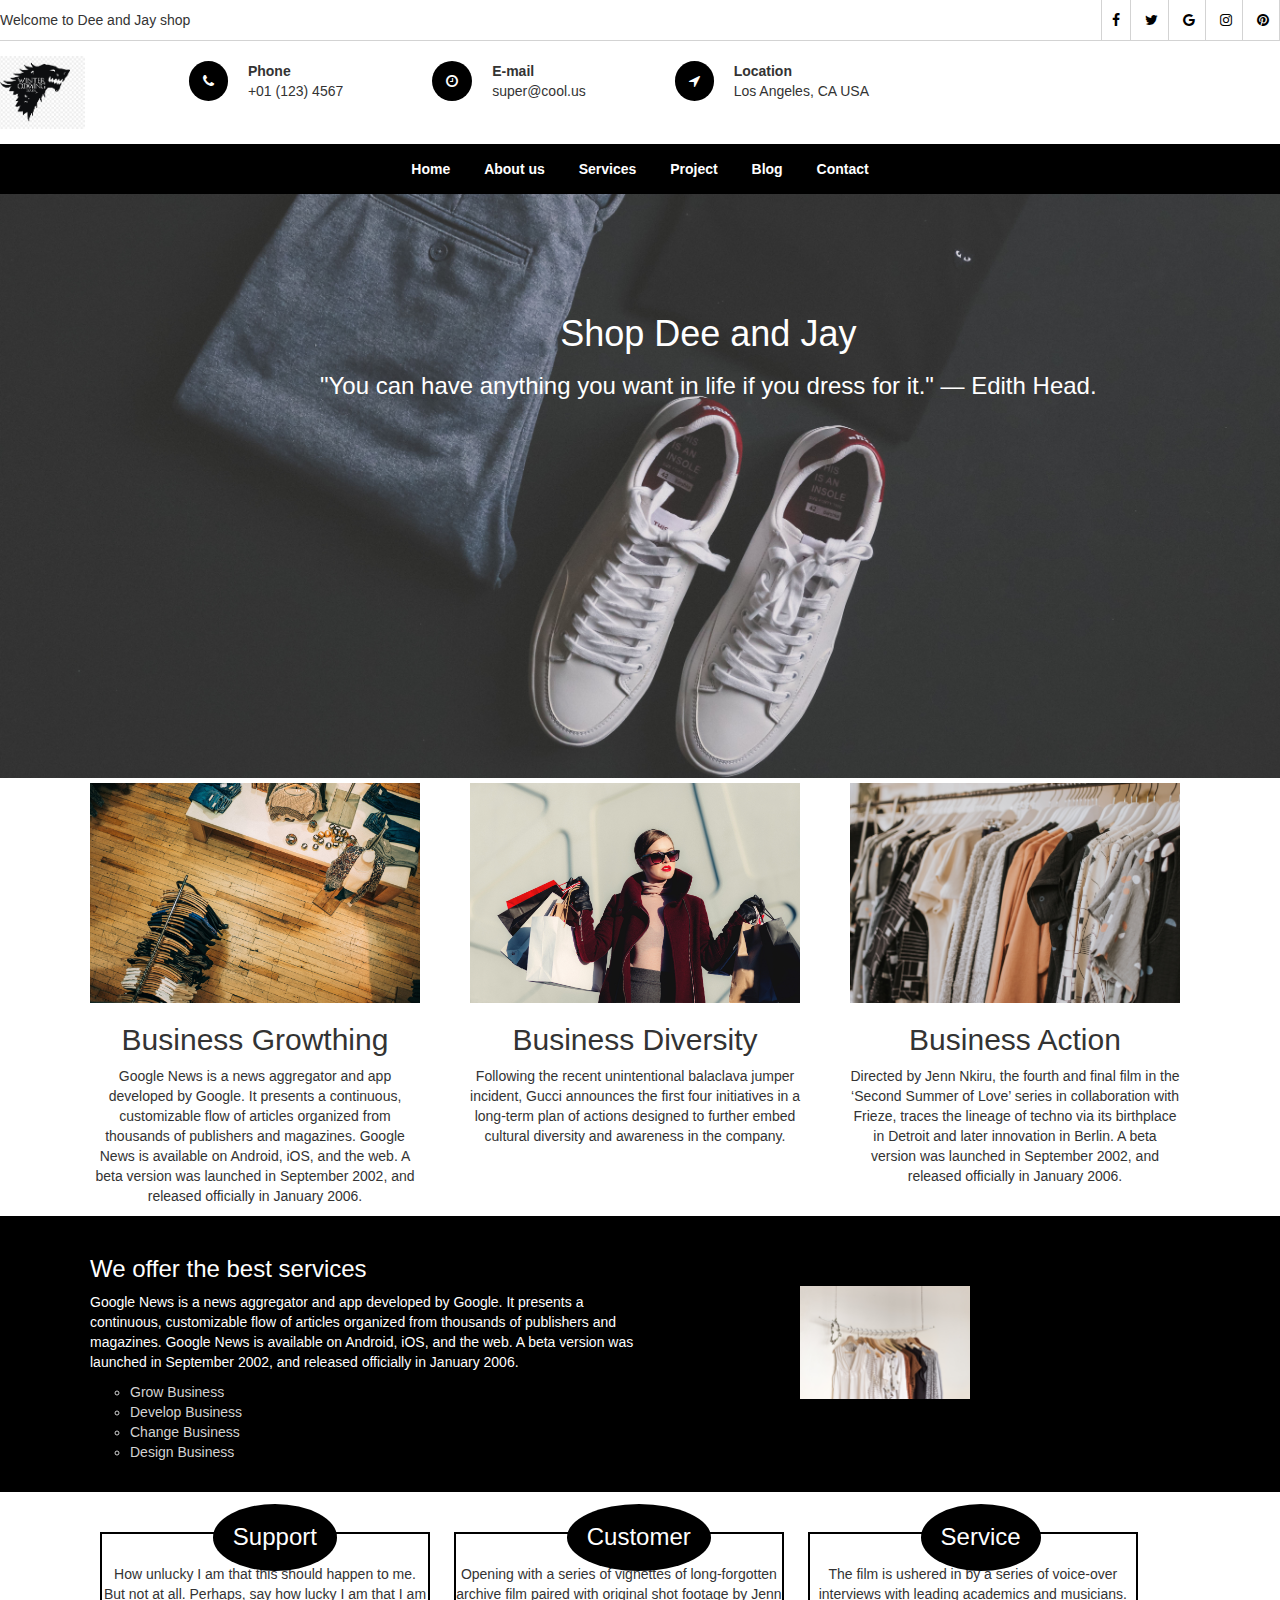
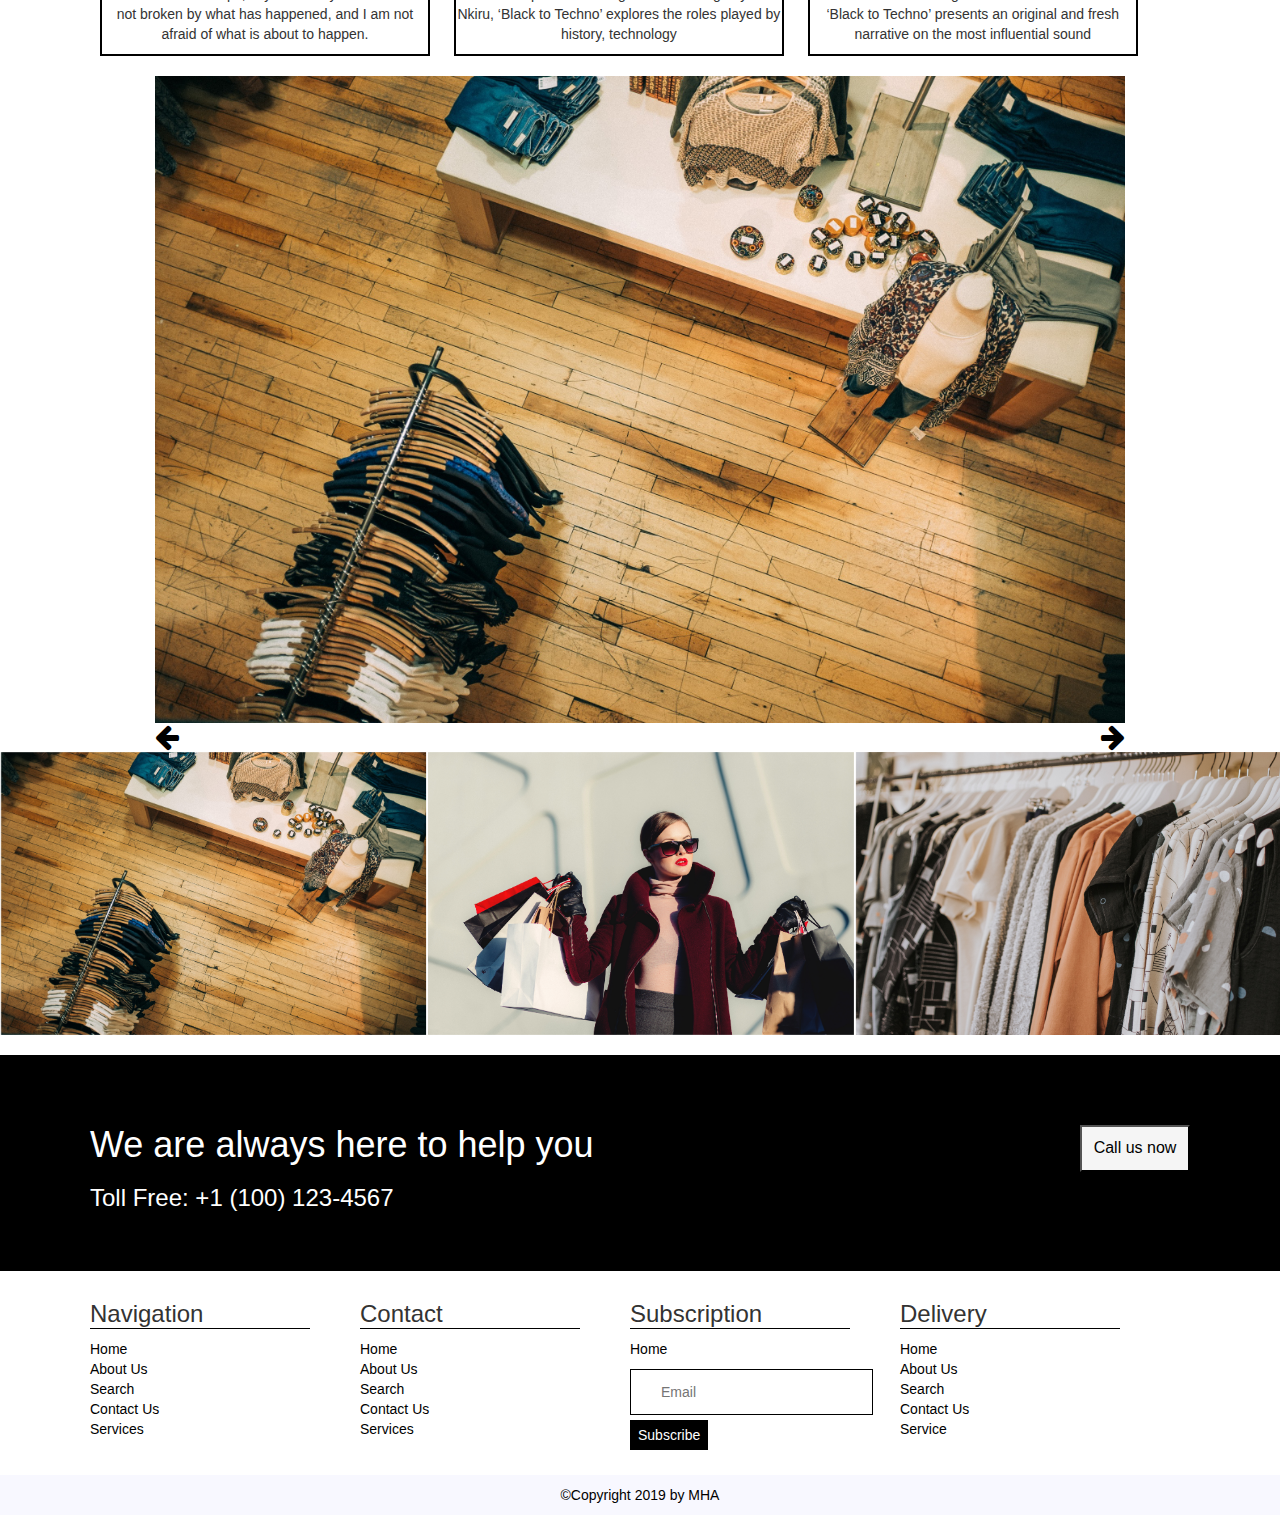
==== commit d8af9e4c: "Bootstrap P.1 and 2 slideshows" ====
--- a/index.html
+++ b/index.html
@@ -11,17 +11,19 @@
     <link rel="icon" href="images/logo.jpg">
     <link rel="stylesheet" href="owlcarousel/docs/assets/owlcarousel/assets/owl.carousel.css" type="text/css">
     <link rel="stylesheet" href="owlcarousel/dist/assets/owl.theme.default.css" type="text/css">
+    <meta name="viewport" content="width=device-width, initial-scale=1, maximum-scale=1, user-scalable=no">
+    <link href="bootstrap/dist/css/bootstrap.css" rel="stylesheet">
 </head>
 <body>
 <!--BEGIN HEADER-->
 <div id="header">
     <!--    BEGIN TOP HEADER-->
-    <div id="top-header">
-        <div class="container">
-            <div id="top-left-header" class="col">
+    <div id="top-header" class="container-fluid">
+        <div class="row">
+            <div id="top-left-header" class="col-sx-6">
                 <p>Welcome to Dee and Jay shop</p>
             </div>
-            <div id="right-top-header" class="col">
+            <div id="right-top-header" class="col-sx-6">
                 <ul>
                     <li><a href="#" tittle="Facebook"><i class="fa fa-facebook"></i></a></li>
                     <li><a href="#" tittle="Twitter"><i class="fa fa-twitter"></i></a></li>
@@ -34,34 +36,32 @@
     </div>
     <!--    END TOP HEADER-->
     <!--    BEGIN CONTACT HEADER-->
-    <div id="contact-header">
-        <div class="container">
-            <div id="logo">
+    <div class="contact-header" class="container-fluid">
+        <div class="row">
+            <div id="logo" class="col-sx-3">
                 <a href="index.html" tittle="Main page">
                     <img src="images/logo.jpg" width="100px">
                 </a>
             </div>
-            <div id="contact">
-                <ul>
-                    <li>
-                        <div class="item-contact">
-                            <p class="icon"><i class="fa fa-phone"></i></p>
-                            <p class="content"><strong>Phone</strong><br/>+01 123456</p>
+            <div class="col-sx-9 contact">
+                <ul>
+                    <li class="row">
+                        <div class="item-contact" class="col-sx-3">
+                            <p class="icon col-sx-6"><i class="fa fa-phone"></i></p>
+                            <p class="content col-sx-6"><strong>Phone</strong><br/>+01 (123) 4567</p>
                         </div>
                     </li>
-                    <li>
-                        <div class="item-contact">
-                            <p class="icon"><i class="fa fa-clock-o"></i></p>
-                            <p class="content"><strong>E-mail</strong><br/>super@cool.vn</p>
+                    <li class="row">
+                        <div class="item-contact" class="col-sx-3">
+                            <p class="icon col-sx-6"><i class="fa fa-clock-o"></i></p>
+                            <p class="content col-sx-6"><strong>E-mail</strong><br/>super@cool.us</p>
                         </div>
-                        <div class="item-contact"> </div>
-                    </li>
-                    <li>
-                        <div class="item-contact">
-                            <p class="icon"><i class="fa fa-location-arrow"></i></p>
-                            <p class="content"><strong>Location</strong><br/>Fullerton, CA, USA</p>
+                    </li>
+                    <li class="row">
+                        <div class="item-contact" class="col-sx-3">
+                            <p class="icon col-sx-6"><i class="fa fa-location-arrow"></i></p>
+                            <p class="content col-sx-6"><strong>Location</strong><br/>Los Angeles, CA USA</p>
                         </div>
-                        <div class="item-contact"> </div>
                     </li>
                 </ul>
             </div>
@@ -97,7 +97,7 @@
     <!--    END SLIDER-->
     <!--    BEGIN SERVICES-->
     <div id="services">
-        <div class="container">
+        <div class="container-css">
             <div class="col-3">
                 <img src="images/1.jpg" width="100%">
                 <div class="services-content">
@@ -124,7 +124,7 @@
     <!--    END SERVICES-->
     <!--    BEGIN ADS-->
     <div id="ads">
-        <div class="container">
+        <div class="container-css">
             <div id="ads-text">
                 <h3>We offer the best services</h3>
                 <p>Google News is a news aggregator and app developed by Google. It presents a continuous, customizable flow of articles organized from thousands of publishers and magazines. Google News is available on Android, iOS, and the web. A beta version was launched in September 2002, and released officially in January 2006.</p>
@@ -142,7 +142,7 @@
     </div>
     <!--    END ADS-->
     <div id="box">
-        <div class="container">
+        <div class="container-css">
             <div class="box-1">
                 <h3>Support</h3>
                 <p>How unlucky I am that this should happen to me. But not at all. Perhaps, say how lucky I am that I am not broken by what has happened, and I am not afraid of what is about to happen.</p>
@@ -158,35 +158,25 @@
         </div>
     </div>
     <!--    START CYCLE SLIDERS-->
-    <!--    <script src="jquery/jquery-1.12.4.min.js" type="text/javascript"></script>-->
-    <!--    <script src="jquery/jquery.cycle2.min.js" type="text/javascript"></script>-->
-    <!--    <script>-->
-    <!--        $(document).ready(function(){-->
-    <!--            $("#cycle-1").cycle({speed: 4000, fx: 'none'});-->
-    <!--            $("#cycle-2").cycle({speed: 2000, fx: 'fadeout'});-->
-    <!--        })-->
-    <!--    </script>-->
-    <!--    <div id="cycle">-->
-    <!--        <div id="cycle-1">-->
-    <!--            <div class="cycle-prev"><a href="#"><i class="fa fa-arrow-left fa-2x"></i></a></div>-->
-    <!--            <div class="cycle-next"><a href="#"><i class="fa fa-arrow-right fa-2x"></i></a></div>-->
-    <!--            <img src="images/1.jpg" class="img-responsive">-->
-    <!--            <img src="images/2.jpg" class="img-responsive">-->
-    <!--            <img src="images/3.jpg" class="img-responsive">-->
-    <!--            <img src="images/4.jpg" class="img-responsive">-->
-    <!--            <img src="images/5.jpg" class="img-responsive">-->
-    <!--        </div>-->
-
-    <!--        <div id="cycle-2">-->
-    <!--            <div class="cycle-prev"><a href="#"><i class="fa fa-arrow-left fa-2x"></i></a></div>-->
-    <!--            <div class="cycle-next"><a href="#"><i class="fa fa-arrow-right fa-2x"></i></a></div>-->
-    <!--            <img src="images/1.jpg" class="img-responsive">-->
-    <!--            <img src="images/2.jpg" class="img-responsive">-->
-    <!--            <img src="images/3.jpg" class="img-responsive">-->
-    <!--            <img src="images/4.jpg" class="img-responsive">-->
-    <!--            <img src="images/5.jpg" class="img-responsive">-->
-    <!--        </div>-->
-    <!--    </div>-->
+    <script src="jquery/jquery-1.12.4.min.js" type="text/javascript"></script>
+    <script src="jquery/jquery.cycle2.min.js" type="text/javascript"></script>
+    <script>
+        $(document).ready(function(){
+            $("#cycle-1").cycle({speed: 4000, fx: 'none'});
+            $("#cycle-2").cycle({speed: 2000, fx: 'fadeout'});
+        })
+    </script>
+    <div id="cycle">
+        <div id="cycle-1">
+            <div class="cycle-prev"><a href="#"><i class="fa fa-arrow-left fa-2x"></i></a></div>
+            <div class="cycle-next"><a href="#"><i class="fa fa-arrow-right fa-2x"></i></a></div>
+            <img src="images/1.jpg" class="img-responsive">
+            <img src="images/2.jpg" class="img-responsive">
+            <img src="images/3.jpg" class="img-responsive">
+            <img src="images/4.jpg" class="img-responsive">
+            <img src="images/5.jpg" class="img-responsive">
+        </div>
+    </div>
     <!--    END CYCLE SLIDERS-->
 
     <!--    START OWL CAROUSEL SLIDESHOW-->
@@ -198,7 +188,7 @@
         <div><img src="images/5.jpg" width="500px"></div>
     </div>
 
-    <script src="jquery/jquery-1.12.4.min.js" type="text/javascript"></script>
+<!--    <script src="jquery/jquery-1.12.4.min.js" type="text/javascript"></script>-->
     <script src="owlcarousel/dist/owl.carousel.min.js" type="text/javascript"></script>
     <script>
         $(document).ready(function(){
@@ -210,13 +200,11 @@
         });
     </script>
     <!--    END OWL CAROUSEL SLIDESHOW-->
-</div>
 <!--END MAIN-->
-
 <footer id="footer">
     <!--    BEGIN QUOTE-->
     <div id="quote" class="clearfix">
-        <div class="container">
+        <div class="container-css">
             <button style="float: right;" class="quote-button">Call us now</button>
             <div class="toll">
                 <h1>We are always here to help you</h1>
@@ -227,7 +215,7 @@
     <!--    END QUOTE-->
     <!--    BEGIN LINKS-->
     <div id="links">
-        <div class="container">
+        <div class="container-css">
             <div class="col-4-1">
                 <h3>Navigation</h3>
                 <a href="#">Home</a><br/>
--- a/css/style.css
+++ b/css/style.css
@@ -11,6 +11,10 @@
 }
 
 /*TOP LEFT HEADER*/
+#top-left-header{
+    display: inline-block;
+}
+
 #top-left-header p{
     margin: 0px;
     padding: 10px 0;
@@ -18,6 +22,7 @@
 
 /*RIGHT TOP HEADER*/
 #right-top-header{
+    display: inline-block;
     float: right;
 }
 
@@ -43,15 +48,15 @@
 }
 
 /*TOP HEADER CONTAINER*/
-.container{
+.container-css{
     width: 1100px;
     margin: 0 auto;
 }
 
 /*TOP HEADER COL*/
-.col{
-    display: inline-block;
-}
+/*.col{*/
+/*    display: inline-block;*/
+/*}*/
 
 /*CONTACT HEADER*/
 #contact-header{
@@ -61,23 +66,22 @@
 /*LOGO IN CONTACT HEADER*/
 #logo{
     display: inline-block;
-    width: 20%;
-    padding: 20px 0;
+    padding: 15px 0;
 }
 
 /*CONTACT IN CONTACT HEADER*/
-#contact{
-    display: inline-block;
-    width: 78%;
-    text-align: right;
-}
-
-#contact-header ul{
+.contact{
+    display: inline-block;
+    /*width: 78%;*/
+    /*text-align: right;*/
+}
+
+.contact-header ul{
     list-style-type: none;
     padding: 0;
 }
 
-#contact-header ul li{
+.contact-header ul li{
     display: inline-block;
     margin-left: 100px;
 }
@@ -88,7 +92,7 @@
     color: white;
     padding: 10px 14px;
     border-radius: 45px;
-    margin-right: 10px;
+    margin-right: 20px;
 }
 
 .content{
@@ -146,6 +150,7 @@
     width: 30%;
     float: left;
     margin-right: 50px;
+    margin-top: 5px;
 }
 
 .col-3:last-child{
@@ -230,7 +235,7 @@
 }
 
 #cycle a{
-    color: #6495ec;
+    color: black;
 }
 
 /*FOOTER QUOTE*/
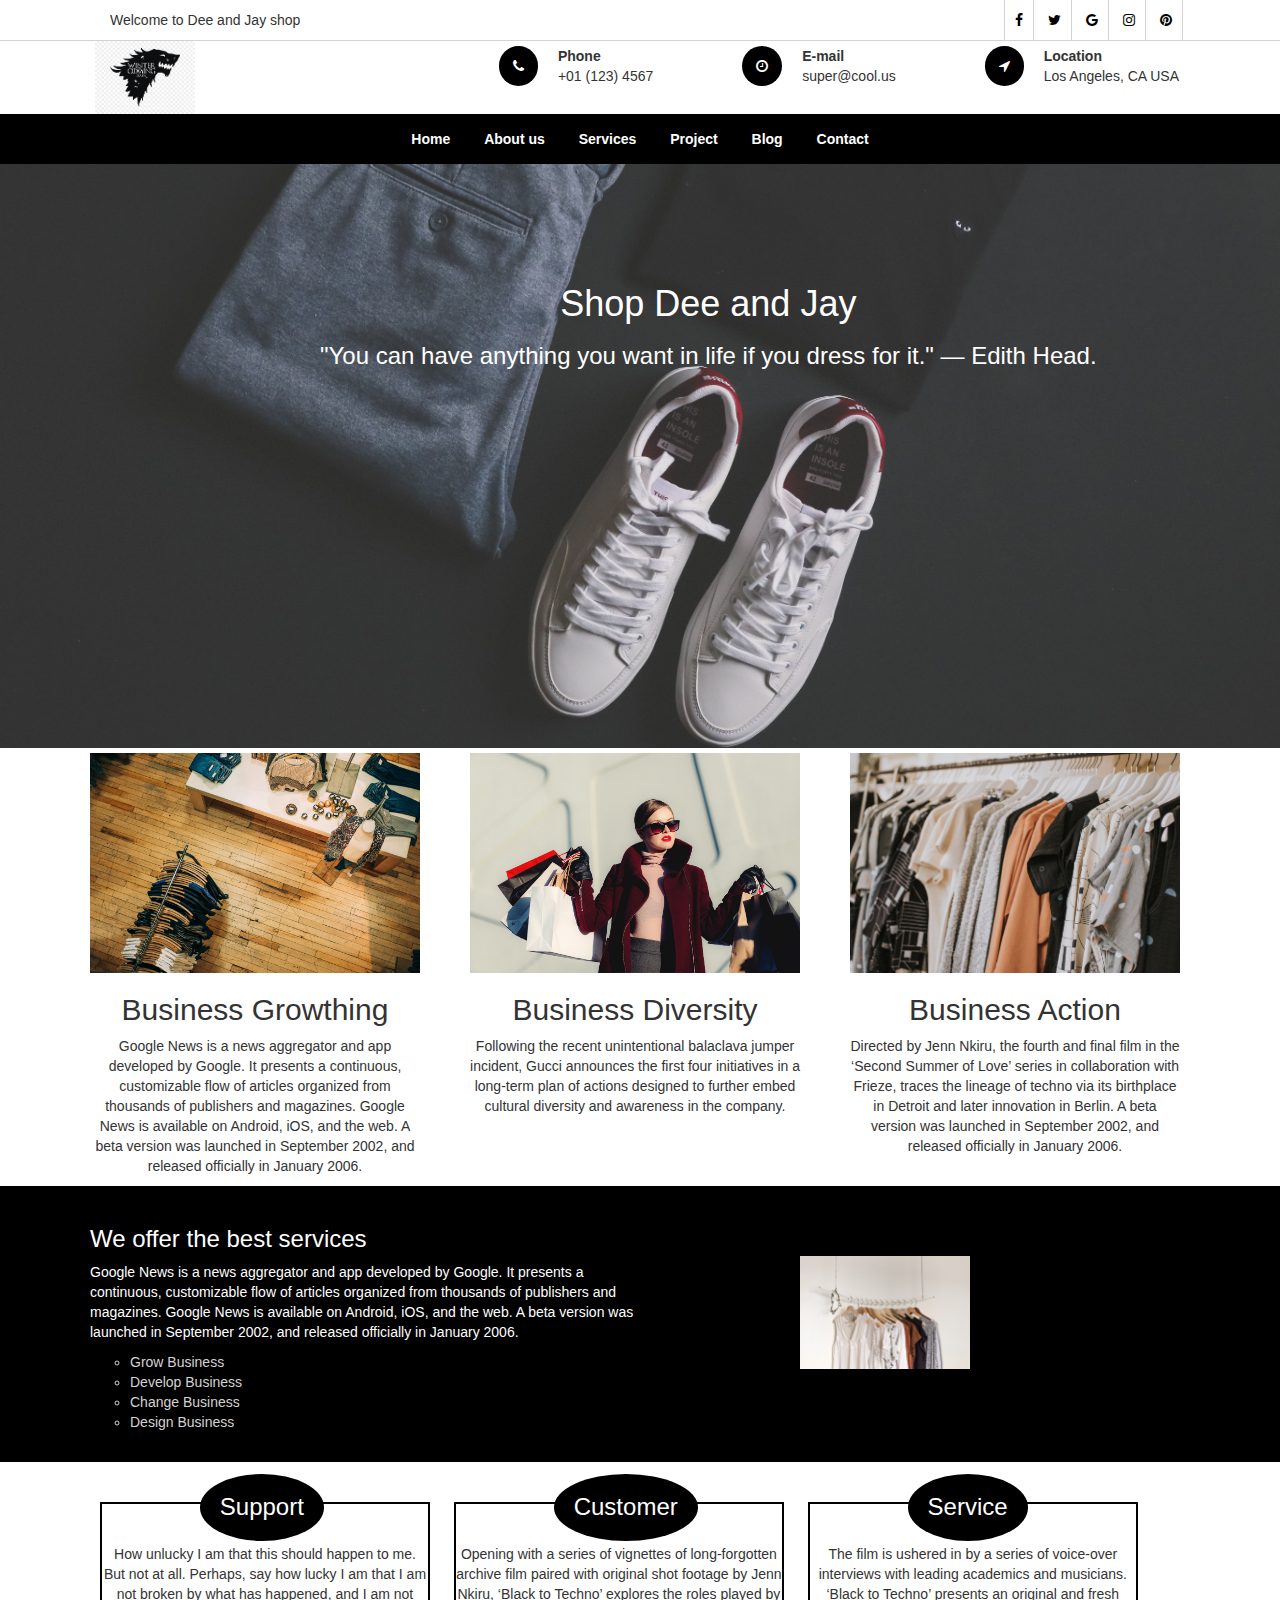
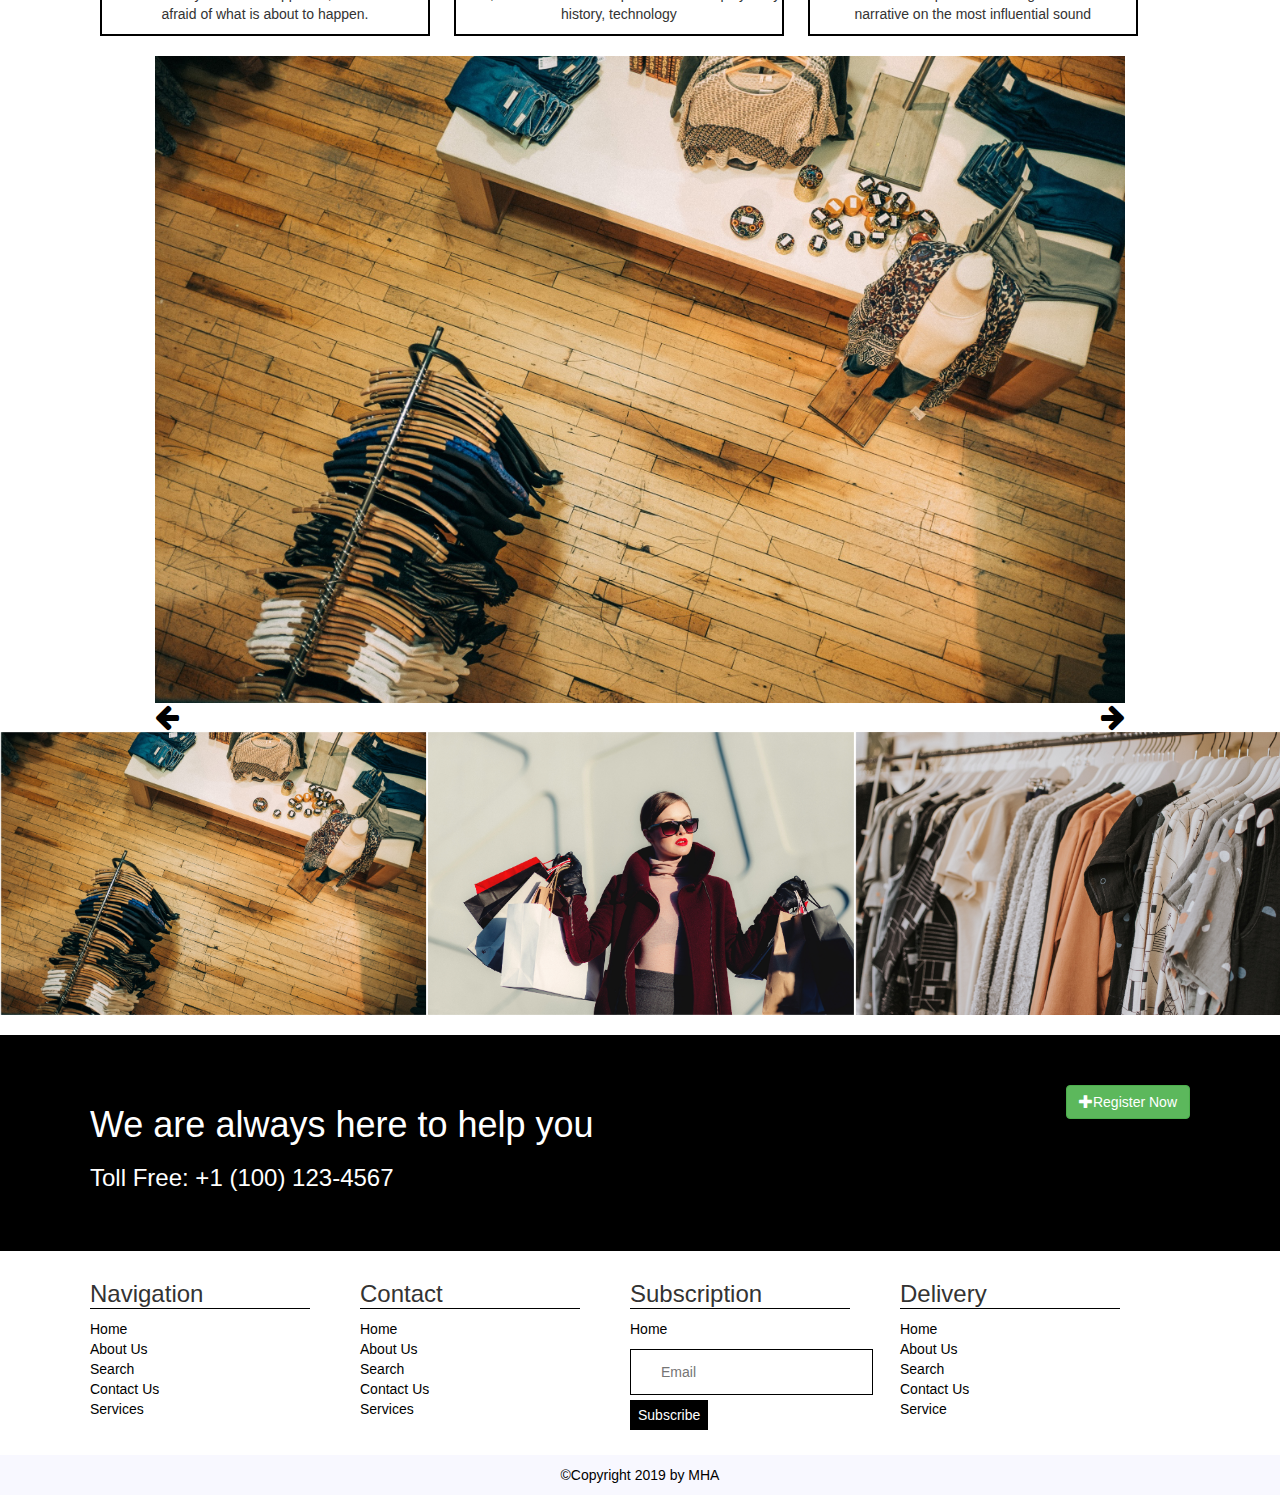
==== commit fb20f6bf: "Bootstrap Button Modal" ====
--- a/index.html
+++ b/index.html
@@ -178,7 +178,6 @@
         </div>
     </div>
     <!--    END CYCLE SLIDERS-->
-
     <!--    START OWL CAROUSEL SLIDESHOW-->
     <div class="owl-carousel">
         <div><img src="images/1.jpg" width="500px"></div>
@@ -187,7 +186,6 @@
         <div><img src="images/4.jpg" width="500px"></div>
         <div><img src="images/5.jpg" width="500px"></div>
     </div>
-
 <!--    <script src="jquery/jquery-1.12.4.min.js" type="text/javascript"></script>-->
     <script src="owlcarousel/dist/owl.carousel.min.js" type="text/javascript"></script>
     <script>
@@ -205,7 +203,90 @@
     <!--    BEGIN QUOTE-->
     <div id="quote" class="clearfix">
         <div class="container-css">
-            <button style="float: right;" class="quote-button">Call us now</button>
+<!--            <button style="float: right;" class="quote-button">Call us now</button>-->
+            <button class="btn-success btn" data-toggle="modal" data-target="#register-modal" style="float: right"><i class="glyphicon glyphicon-plus"></i>Register Now</button>
+            <div class="modal fade" id="register-modal" tabindex="-1" role="dialog" aria-labelledby="myModalLabel">
+                <div class="modal-dialog" role="document">
+                    <div class="modal-content">
+                        <div class="modal-header">
+                            <button type="button" class="close" data-dismiss="modal" aria-label="Close"><span aria-hidden="true">&times;</span></button>
+                            <h4 class="modal-title" id="myModalLabel">Register Now</h4>
+                        </div>
+                        <div class="modal-body">
+                            <form>
+                                <div class="row">
+                                    <div class="col-md-3">
+                                        <div class="form-group">
+                                            <label class="control-label">Full Name</label>
+                                            <input class="form-control" type="text" id="hoten" minlength="1" maxlength="20" placeholder="Full Name">
+                                        </div>
+                                    </div>
+                                    <div class="col-md-3">
+                                        <div class="form-group">
+                                            <label class="control-label">ID Name</label>
+                                            <input class="form-control" type="text" id="dangnhap" required minlength="1" maxlength="20" placeholder="ID Name">
+                                        </div>
+                                    </div>
+                                    <div class="col-md-3">
+                                        <div class="form-group">
+                                            <label class="control-label">Date of Birth</label>
+                                            <input class="form-control" type="date" id="ngaysinh">
+                                        </div>
+                                    </div>
+                                    <div class="col-md-3">
+                                        <div class="form-group">
+                                            <label class="control-label">Password</label>
+                                            <input class="form-control" type="password" id="matkhau" placeholder="Password">
+                                        </div>
+                                    </div>
+                                </div>
+                                <div class="row">
+                                    <div class="col-md-3">
+                                        <div class="form-group">
+                                            <label class="control-label">Gender</label>
+                                            <input type="radio" name="gioitinh">Male
+                                            <input type="radio" name="gioitinh">Female
+                                            <input type="radio" name="gioitinh">N/A
+                                        </div>
+                                    </div>
+                                    <div class="col-md-3">
+                                        <div class="form-group">
+                                            <label class="control-label">Region</label>
+                                            <select>
+                                                <option>North</option>
+                                                <option>Center</option>
+                                                <option>South</option>
+                                            </select>
+                                        </div>
+                                    </div>
+                                    <div class="col-md-3">
+                                        <div class="form-group">
+                                            <label class="control-label">Hobbies</label>
+                                            <input type="checkbox" name="sothich[]">Eat
+                                            <input type="checkbox" name="sothich[]">Sleep
+                                            <input type="checkbox" name="sothich[]">Game
+                                        </div>
+                                    </div>
+                                    <div class="col-md-3">
+                                        <div class="form-group">
+                                            <label class="control-label">Note</label>
+                                            <textarea class="form-control">Note</textarea>
+                                        </div>
+                                    </div>
+                                </div>
+                                <div id="action">
+                                    <button type="submit" id="btn-saving" class="btn btn-success"><i class="glyphicon glyphicon-save"></i>Save</button>
+                                </div>
+                            </form>
+                        </div>
+                        <div class="modal-footer">
+                            <button type="button" class="btn btn-default" data-dismiss="modal">Close</button>
+                            <button type="button" class="btn btn-primary">Save changes</button>
+                        </div>
+                    </div>
+                </div>
+            </div>
+            <script src="bootstrap/docs/dist/js/bootstrap.js"></script>
             <div class="toll">
                 <h1>We are always here to help you</h1>
                 <h3>Toll Free: +1 (100) 123-4567</h3>
--- a/css/style.css
+++ b/css/style.css
@@ -13,6 +13,7 @@
 /*TOP LEFT HEADER*/
 #top-left-header{
     display: inline-block;
+    padding-left: 110px;
 }
 
 #top-left-header p{
@@ -23,7 +24,7 @@
 /*RIGHT TOP HEADER*/
 #right-top-header{
     display: inline-block;
-    float: right;
+    padding-left: 700px;
 }
 
 #right-top-header a{
@@ -66,14 +67,13 @@
 /*LOGO IN CONTACT HEADER*/
 #logo{
     display: inline-block;
-    padding: 15px 0;
+    padding-left: 110px;
 }
 
 /*CONTACT IN CONTACT HEADER*/
 .contact{
     display: inline-block;
-    /*width: 78%;*/
-    /*text-align: right;*/
+    margin-left: 200px;
 }
 
 .contact-header ul{
@@ -197,13 +197,13 @@
     text-align: center;
     border: 2px solid black;
     position: relative;
-    padding-top: 30px;
+    padding-top: 40px;
 }
 
 .box-1 h3 {
     position: absolute;
     top: -50px;
-    left: 34%;
+    left: 30%;
     background: black;
     padding: 20px;
     color: #fff;
@@ -242,23 +242,23 @@
 #quote{
     background: black;
     padding: 50px;
-    color: white;
-}
-
-.quote-button{
-    display: inline-block;
-    background: whitesmoke;
-    color: black;
-    padding: 10px 10px;
-    font-size: 16px;
-    width: 10%;
-    cursor:pointer;
-    float: right;
-}
-
-#quote toll{
+}
+
+/*.quote-button{*/
+/*    display: inline-block;*/
+/*    background: whitesmoke;*/
+/*    color: black;*/
+/*    padding: 10px 10px;*/
+/*    font-size: 16px;*/
+/*    width: 10%;*/
+/*    cursor:pointer;*/
+/*    float: right;*/
+/*}*/
+
+.toll{
     display: inline-block;
     width: 80%;
+    color: white;
 }
 
 /*FOOTER LINKS*/
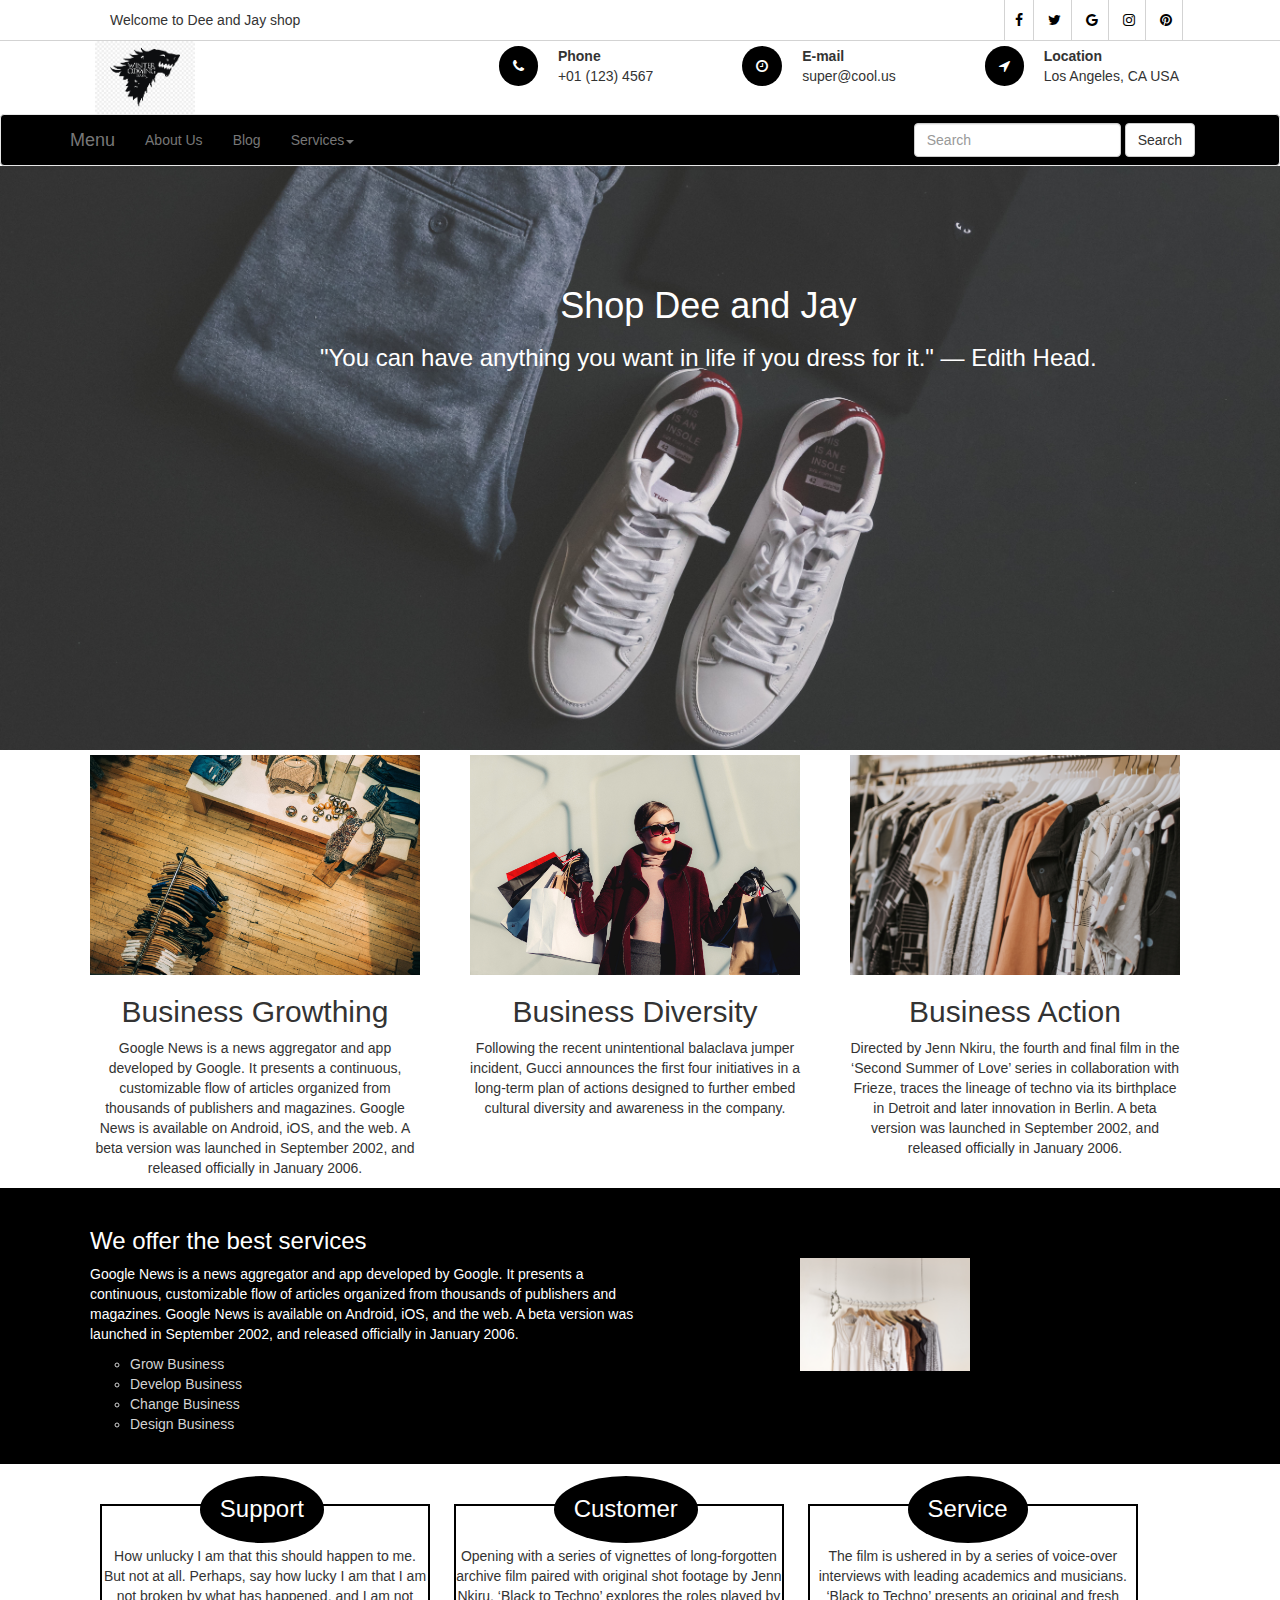
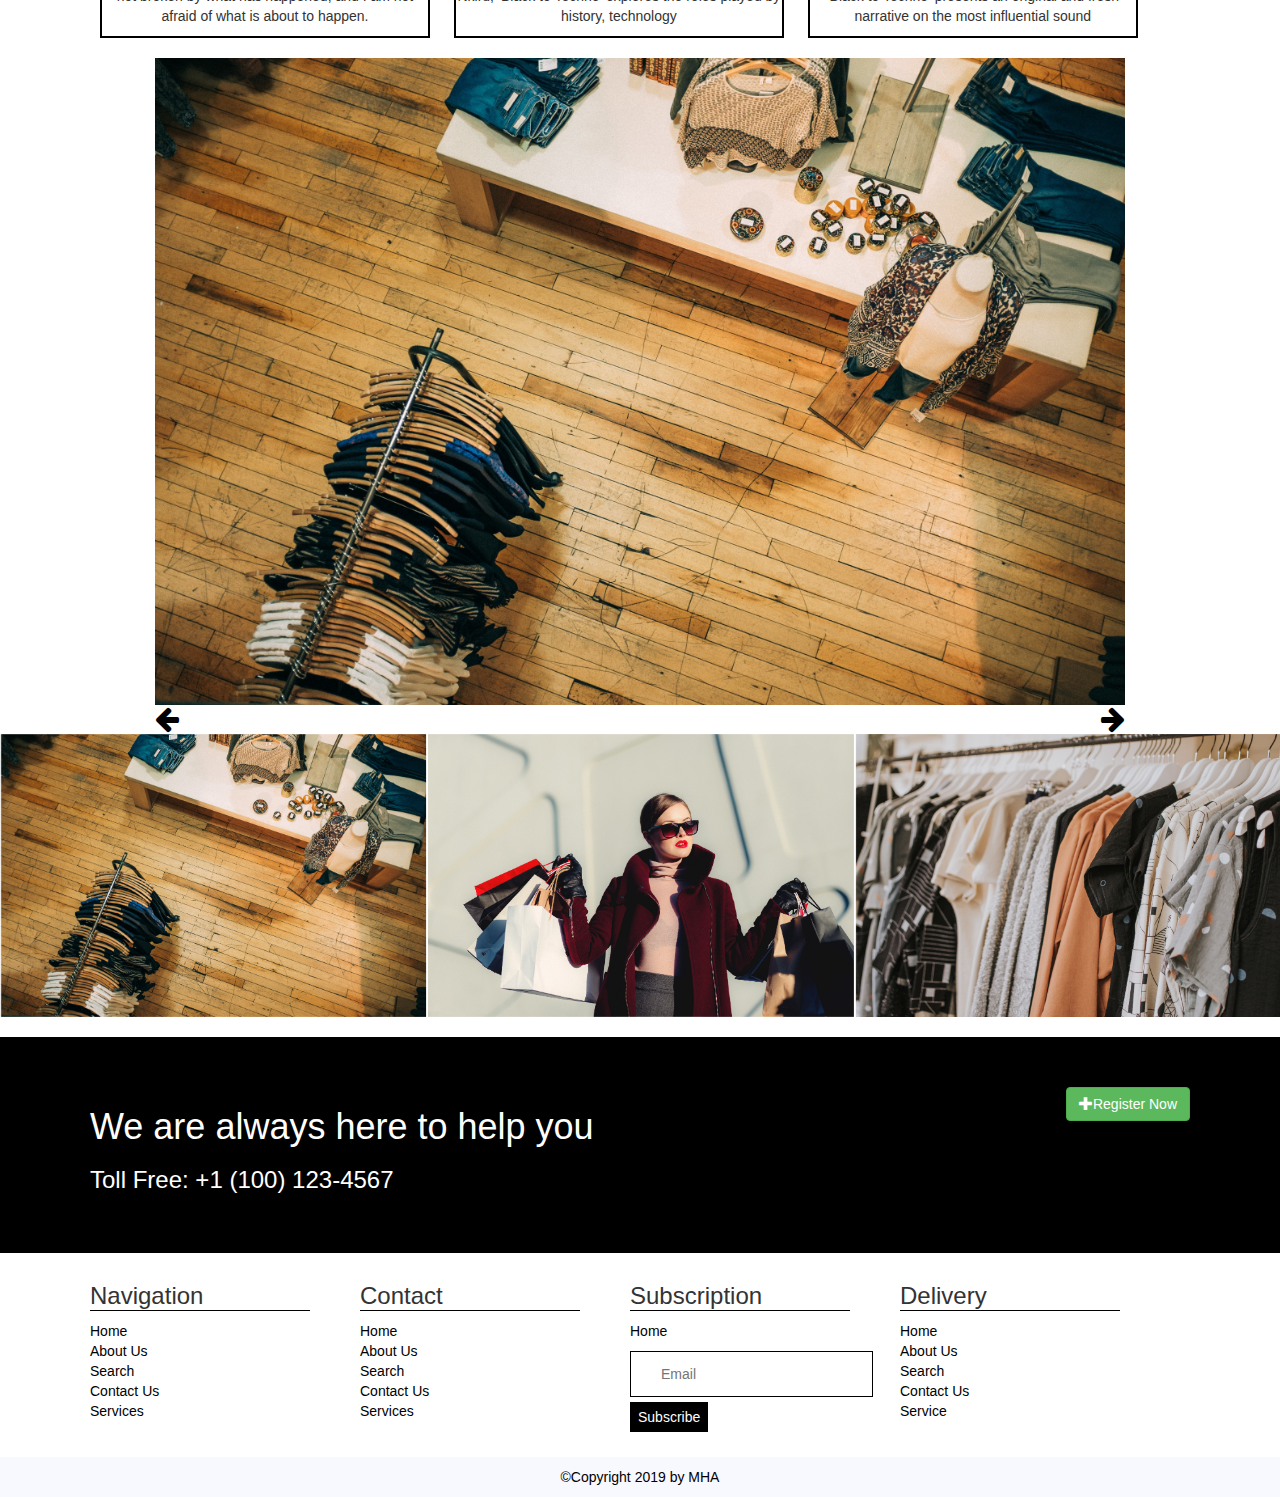
==== commit 008d8ff8: "Bootstrap Navbar" ====
--- a/index.html
+++ b/index.html
@@ -15,6 +15,9 @@
     <link href="bootstrap/dist/css/bootstrap.css" rel="stylesheet">
 </head>
 <body>
+<script src="jquery/jquery-1.12.4.min.js" type="text/javascript"></script>
+<script src="jquery/jquery.cycle2.min.js" type="text/javascript"></script>
+<script src="bootstrap/docs/dist/js/bootstrap.js"></script>
 <!--BEGIN HEADER-->
 <div id="header">
     <!--    BEGIN TOP HEADER-->
@@ -71,19 +74,58 @@
     <div class="clearfix"></div> <!--clear unwanted space when using 'float'-->
     <!--    BEGIN MENU HEADER-->
     <div id="menu-header">
-        <ul>
-            <li><a href="index.html">Home</a></li>
-            <li><a href="index.html">About us</a></li>
-            <li><a href="index.html">Services</a></li>
-            <li><a href="index.html">Project</a></li>
-            <li><a href="index.html">Blog</a></li>
-            <li><a href="index.html">Contact</a></li>
-        </ul>
+        <nav id="nav" class="navbar navbar-default">
+            <div class="container">
+                <!-- Brand and toggle get grouped for better mobile display -->
+                <div class="navbar-header">
+                    <button type="button" class="navbar-toggle collapsed" data-toggle="collapse" data-target="#bs-example-navbar-collapse-1" aria-expanded="false">
+                        <span class="sr-only">Toggle navigation</span>
+                        <span class="icon-bar"></span>
+                        <span class="icon-bar"></span>
+                        <span class="icon-bar"></span>
+                    </button>
+                    <a class="navbar-brand" href="#">Menu</a>
+                </div>
+
+                <!-- Collect the nav links, forms, and other content for toggling -->
+                <div class="collapse navbar-collapse" id="bs-example-navbar-collapse-1">
+                    <ul class="nav navbar-nav">
+                        <li><a href="#">About Us<span class="sr-only"></span></a></li>
+                        <li><a href="#">Blog</a></li>
+                        <li class="dropdown">
+                            <a href="#" class="dropdown-toggle" data-toggle="dropdown" role="button" aria-haspopup="true" aria-expanded="false">Services<span class="caret"></span></a>
+                            <ul class="dropdown-menu">
+                                <li><a href="#">Action</a></li>
+                                <li><a href="#">Another action</a></li>
+                                <li><a href="#">Something else here</a></li>
+                                <li role="separator" class="divider"></li>
+                                <li><a href="#">Separated link</a></li>
+                                <li role="separator" class="divider"></li>
+                                <li><a href="#">One more separated link</a></li>
+                            </ul>
+                        </li>
+                    </ul>
+                    <form class="navbar-form navbar-right">
+                        <div class="form-group">
+                            <input type="text" class="form-control" placeholder="Search">
+                        </div>
+                        <button type="submit" class="btn btn-default">Search</button>
+                    </form>
+                </div><!-- /.navbar-collapse -->
+            </div><!-- /.container-fluid -->
+        </nav>
+<!--        <ul>-->
+<!--            <li><a href="index.html">Home</a></li>-->
+<!--            <li><a href="index.html">About us</a></li>-->
+<!--            <li><a href="index.html">Services</a></li>-->
+<!--            <li><a href="index.html">Project</a></li>-->
+<!--            <li><a href="index.html">Blog</a></li>-->
+<!--            <li><a href="index.html">Contact</a></li>-->
+<!--        </ul>-->
     </div>
     <!--    END MENU HEADER-->
 </div>
 <!--END HEADER-->
-
 <!--BEGIN MAIN-->
 <div id="main">
     <!--    BEGIN SLIDER-->
@@ -158,8 +200,6 @@
         </div>
     </div>
     <!--    START CYCLE SLIDERS-->
-    <script src="jquery/jquery-1.12.4.min.js" type="text/javascript"></script>
-    <script src="jquery/jquery.cycle2.min.js" type="text/javascript"></script>
     <script>
         $(document).ready(function(){
             $("#cycle-1").cycle({speed: 4000, fx: 'none'});
@@ -186,7 +226,6 @@
         <div><img src="images/4.jpg" width="500px"></div>
         <div><img src="images/5.jpg" width="500px"></div>
     </div>
-<!--    <script src="jquery/jquery-1.12.4.min.js" type="text/javascript"></script>-->
     <script src="owlcarousel/dist/owl.carousel.min.js" type="text/javascript"></script>
     <script>
         $(document).ready(function(){
@@ -199,6 +238,7 @@
     </script>
     <!--    END OWL CAROUSEL SLIDESHOW-->
 <!--END MAIN-->
+<!--BEGIN FOOTER-->
 <footer id="footer">
     <!--    BEGIN QUOTE-->
     <div id="quote" class="clearfix">
@@ -286,7 +326,7 @@
                     </div>
                 </div>
             </div>
-            <script src="bootstrap/docs/dist/js/bootstrap.js"></script>
+<!--            <script src="bootstrap/docs/dist/js/bootstrap.js"></script>-->
             <div class="toll">
                 <h1>We are always here to help you</h1>
                 <h3>Toll Free: +1 (100) 123-4567</h3>
@@ -345,6 +385,7 @@
     </div>
     <!--    END COPYRIGHT-->
 </footer>
+<!--END FOOTER-->
 </body>
 </html>
 
--- a/css/style.css
+++ b/css/style.css
@@ -104,33 +104,35 @@
 }
 
 /*MENU HEADER*/
-#menu-header{
-    background: black;
-    text-align: center;
-    color: white;
-}
-
-#menu-header ul{
-    margin: 0;
-    padding: 0;
-}
-
-#menu-header ul li{
-    list-style-type: none;
-    display: inline-block;
-}
-
-#menu-header a{
-    text-decoration: none;
-    color: white;
-    font-weight: bold;
-    display: block;
-    padding: 15px;
-}
-
-#menu-header a:hover{
-    color: grey;
-}
+
+#nav{
+    background: black;
+    text-align: center;
+    color: white;
+    margin-bottom: 0;
+}
+
+/*#menu-header ul{*/
+/*    margin: 0;*/
+/*    padding: 0;*/
+/*}*/
+
+/*#menu-header ul li{*/
+/*    list-style-type: none;*/
+/*    display: inline-block;*/
+/*}*/
+
+/*#menu-header a{*/
+/*    text-decoration: none;*/
+/*    color: white;*/
+/*    font-weight: bold;*/
+/*    display: block;*/
+/*    padding: 15px;*/
+/*}*/
+
+/*#menu-header a:hover{*/
+/*    color: grey;*/
+/*}*/
 
 /*MAIN SLIDER*/
 #slider{
